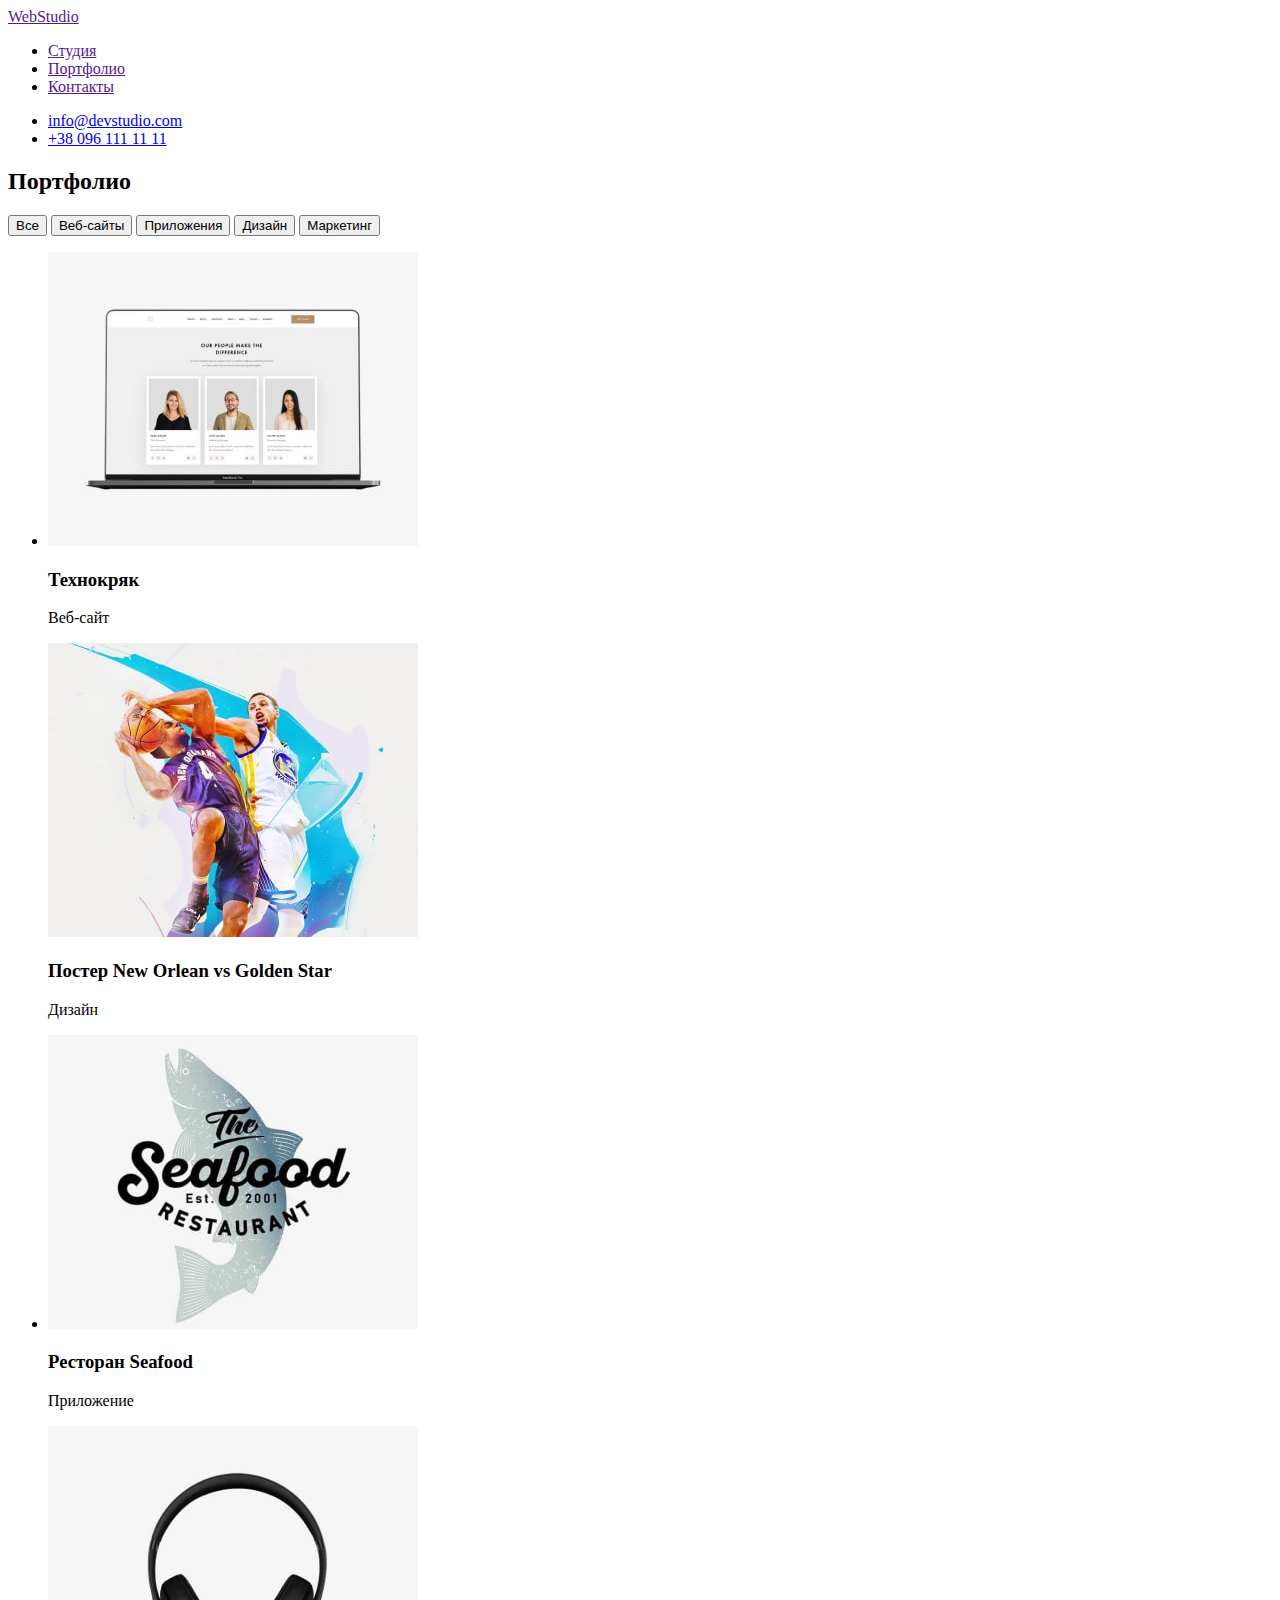
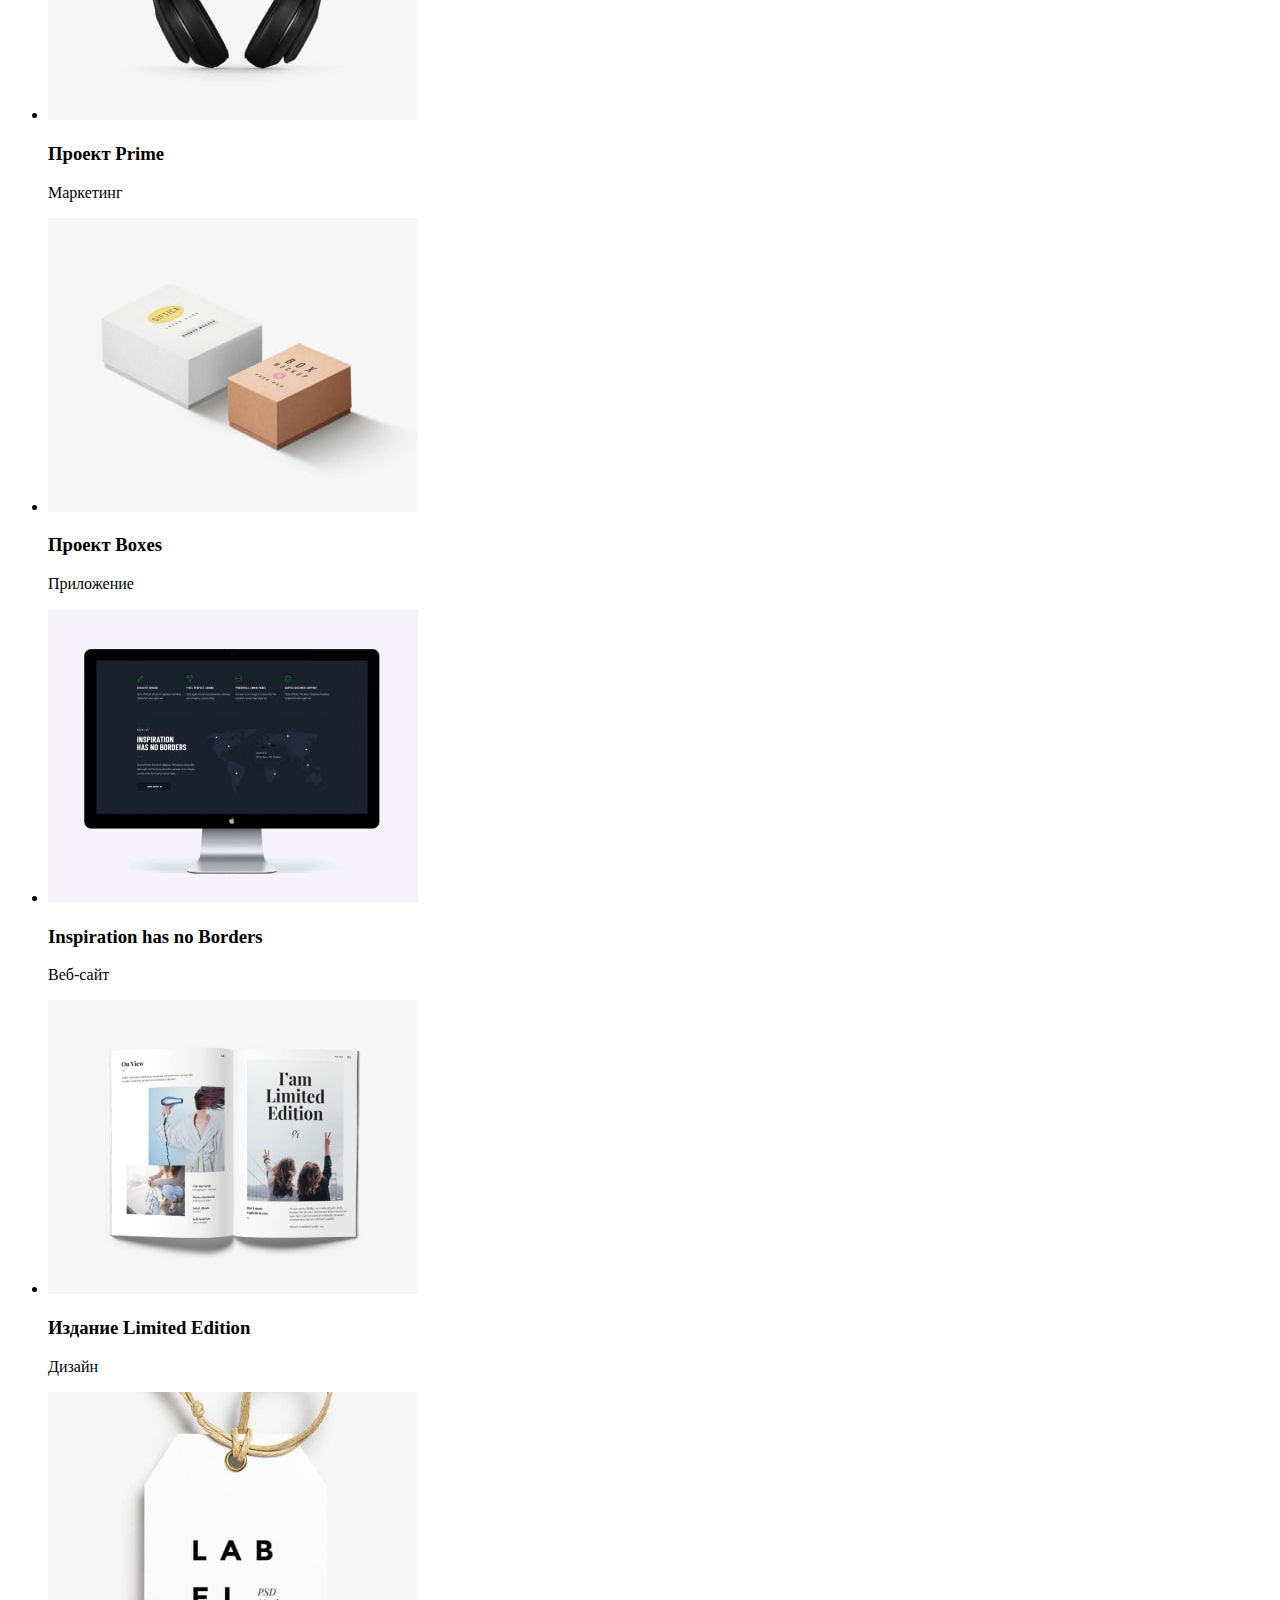
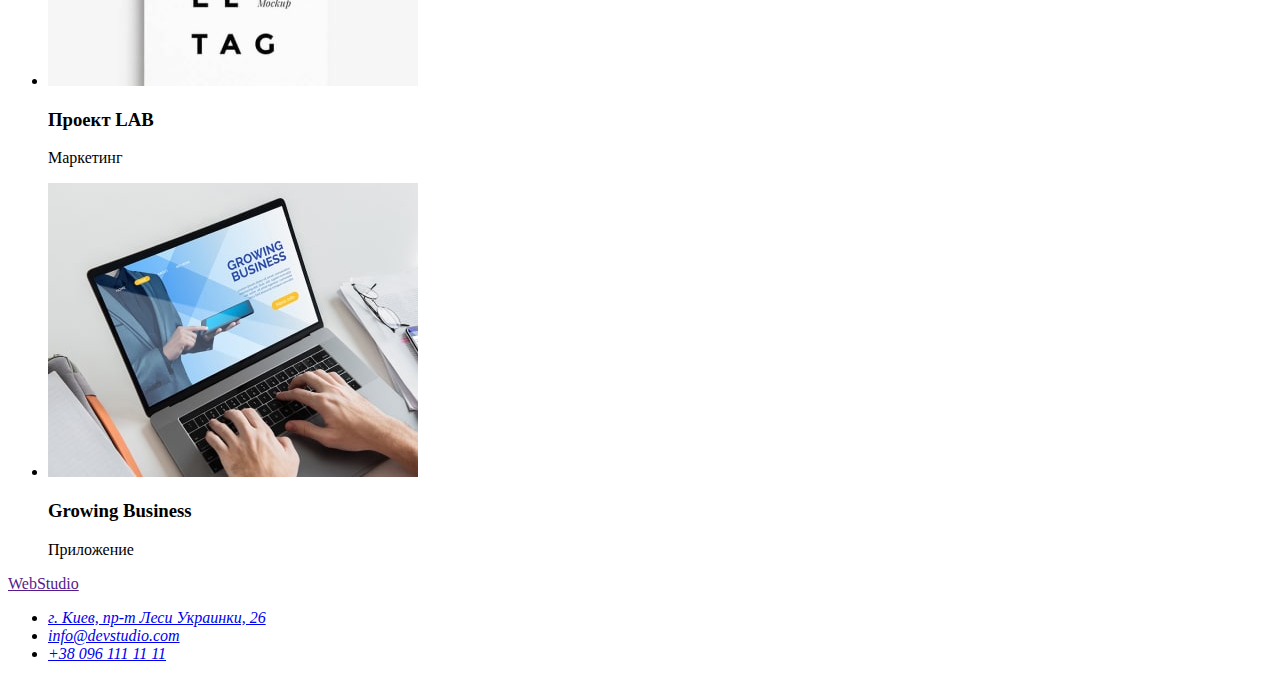
==== portfolio.html @ 78f51cf3 "portfolio-html" ====
<!DOCTYPE html>
<html lang="ru">
    <head>
        <meta charset="UTF-8">
        <meta http-equiv="X-UA-Compatible" content="IE=edge">
        <meta name="viewport" content="width=device-width, initial-scale=1.0">
        <title>Document</title>
    </head>
        <body>
            <header>
                <nav>
                    <a href="">WebStudio</a>
                    <ul>
                        <li><a href="">Студия</a></li>
                        <li><a href="">Портфолио</a></li>
                        <li><a href="">Контакты</a></li>
                    </ul>
                </nav>
                <ul>
                    <li><a href="mailto:info@devstudio.com">info@devstudio.com</a></li>
                    <li><a href="tel:+380961111111">+38 096 111 11 11</a></li>
                </ul>
            </header>
            <main>
                <section>
                    <h2>Портфолио</h2>
                    <button type="button">Все</button>
                    <button type="button">Веб-сайты</button>
                    <button type="button">Приложения</button>
                    <button type="button">Дизайн</button>
                    <button type="button">Маркетинг</button>
                    <ul>
                        <li>
                            <img src="./images/project1.jpg" alt="фотография ноутбука" width="370" height="294">
                            <h3>Технокряк</h3>
                            <p>Веб-сайт</p>
                        </li>
                            <img src="./images/project2.jpg" alt="постер с двумя баскетбалистами" width="370" height="294"> 
                            <h3>Постер New Orlean vs Golden Star</h3>
                            <p>Дизайн</p>
                        <li>
                            <img src="./images/project3.jpg" alt="логотип ресторана">
                            <h3>Ресторан Seafood</h3>
                            <p>Приложение</p>
                        </li>
                        <li>
                            <img src="./images/project4.jpg" alt="фотография наушников" width="370" height="294">
                            <h3>Проект Prime</h3>
                            <p>Маркетинг</p>
                        </li>
                        <li>
                            <img src="./images/project5.jpg" alt="фотография двух коробок" width="370" height="294">
                            <h3>Проект Boxes</h3>
                            <p>Приложение</p>
                        </li>
                        <li>
                            <img src="./images/project6.jpg" alt="фотография монитора" width="370" height="294">
                            <h3 lang="en">Inspiration has no Borders</h3>
                            <p>Веб-сайт</p>
                        </li>
                        <li>
                            <img src="./images/project7.jpg" alt="фотография книги" width="370" height="294">
                            <h3>Издание Limited Edition</h3>
                            <p>Дизайн</p>
                        </li>
                        <li>
                            <img src="./images/project8.jpg" alt="фотография этикетки" width="370" height="294">
                            <h3>Проект LAB</h3>
                            <p>Маркетинг</p>
                        </li>
                        <li>
                            <img src="./images/project9.jpg" alt="ноутбук стоит на столе"width="370" height="294">
                            <h3 lang="en">Growing Business</h3>
                            <p>Приложение</p>
                        </li>
                    </ul>
                </section>
            </main>
            <footer>
                <a href="">WebStudio</a>
                <address>
                        <ul>
                            <li><a href="https://goo.gl/maps/XqXymraPGeY7W97GA">г. Киев, пр-т Леси Украинки, 26</a></li>
                            <li><a href="mailto:info@devstudio.com">info@devstudio.com</a></li>
                            <li><a href="tel:+380961111111">+38 096 111 11 11</a></li>
                        </ul>
                </address>
            </footer>
        </body>
</html>
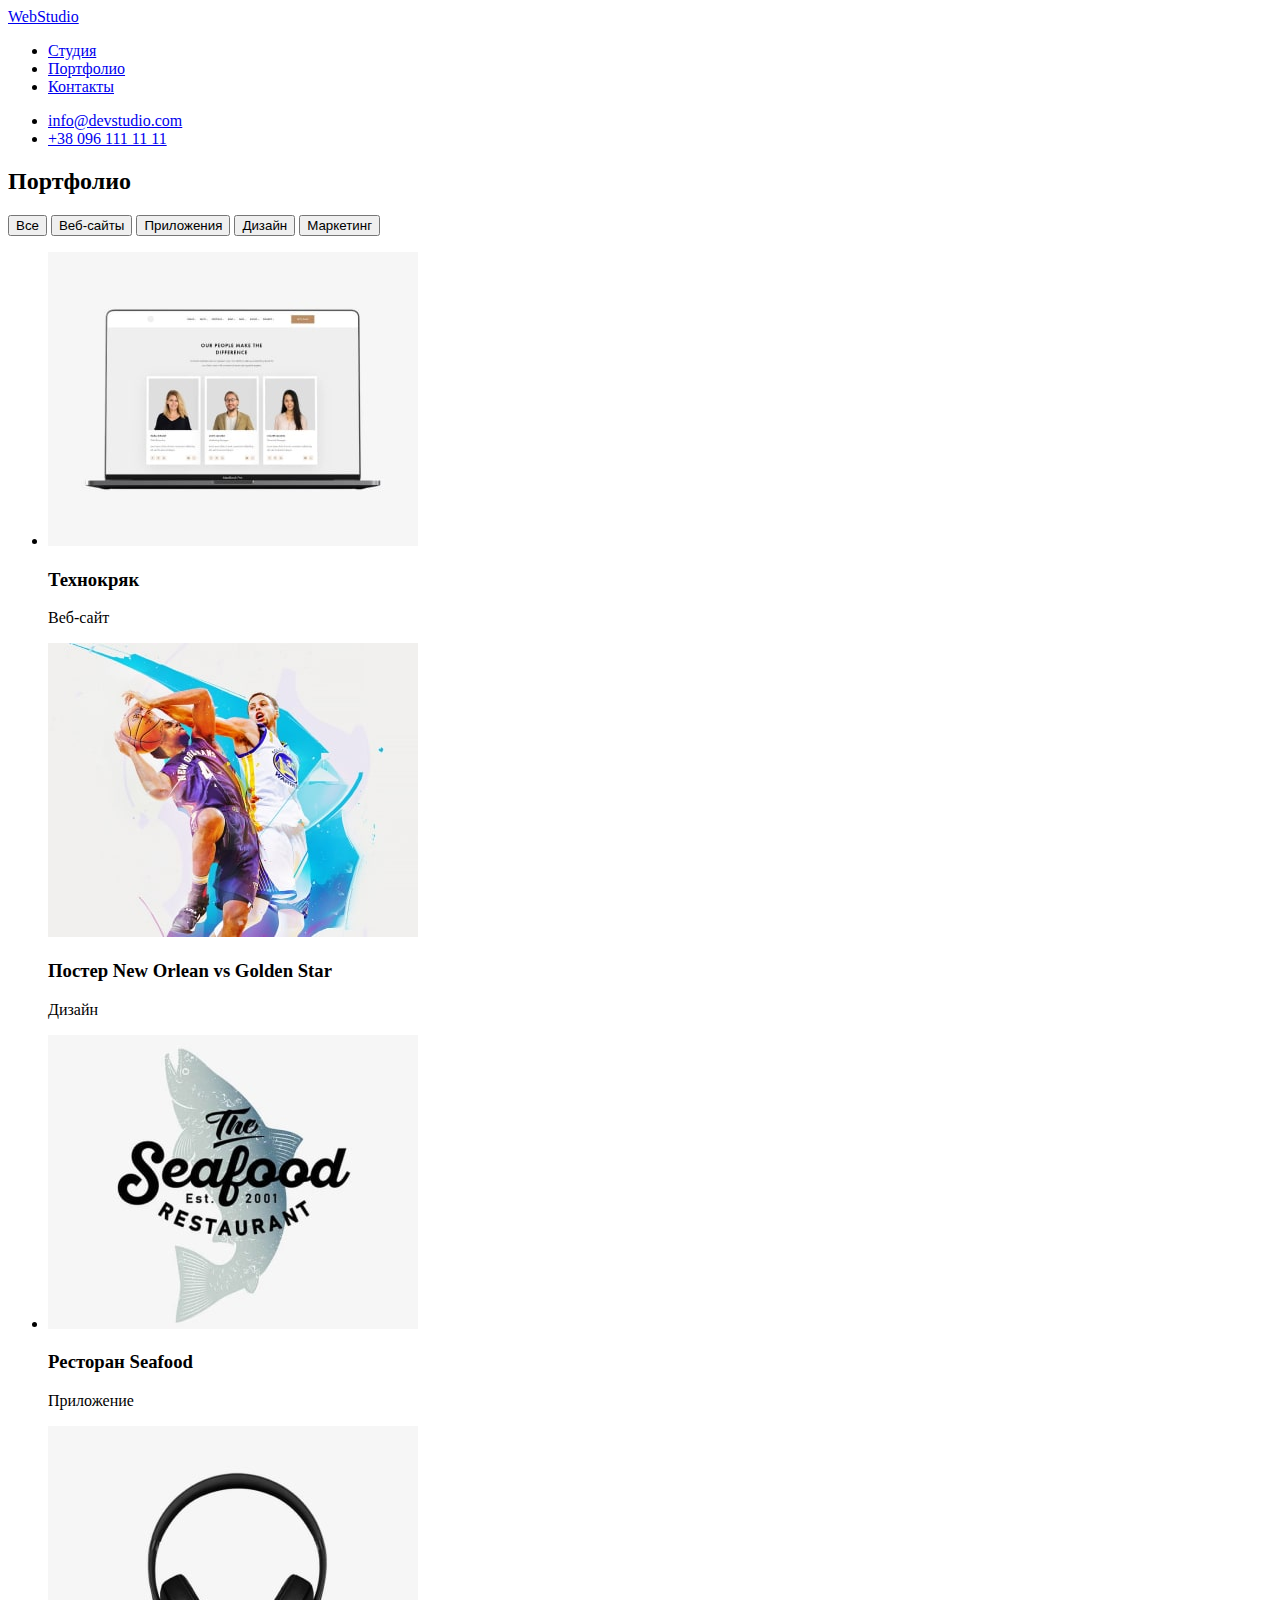
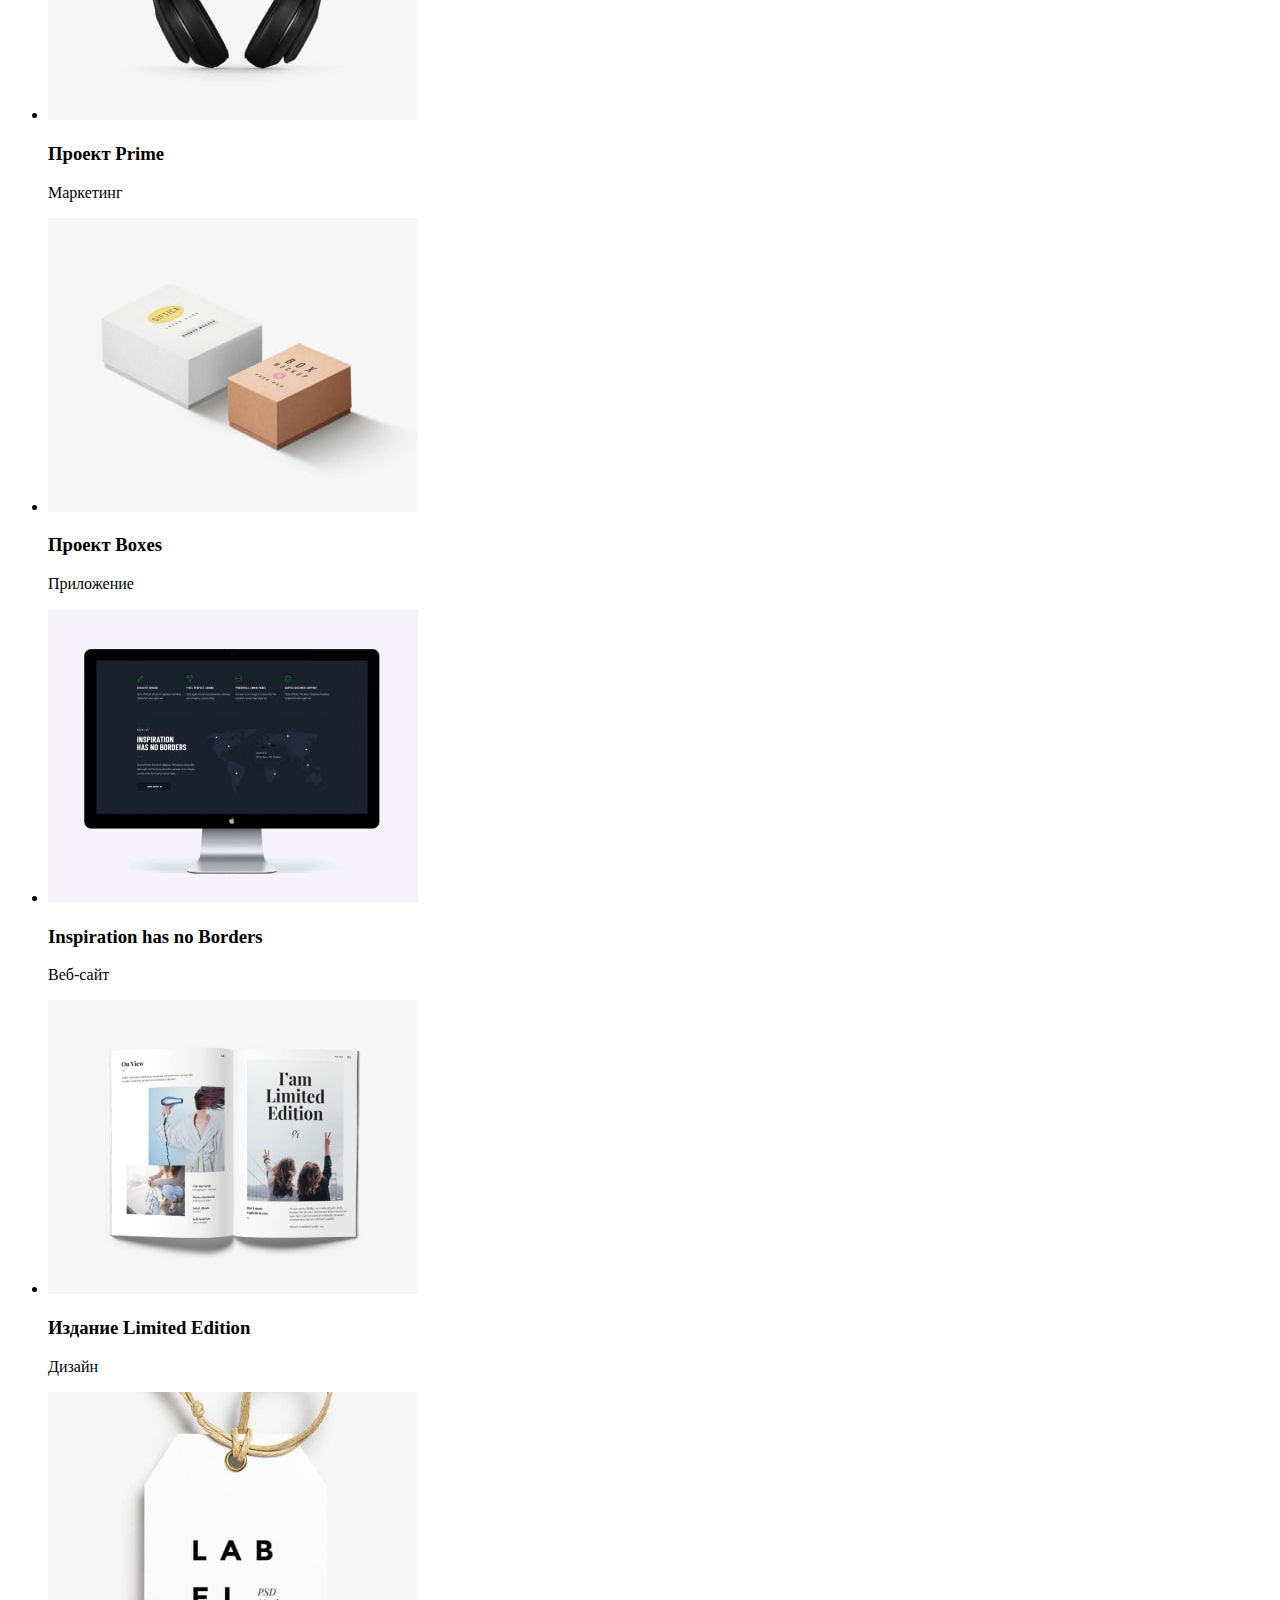
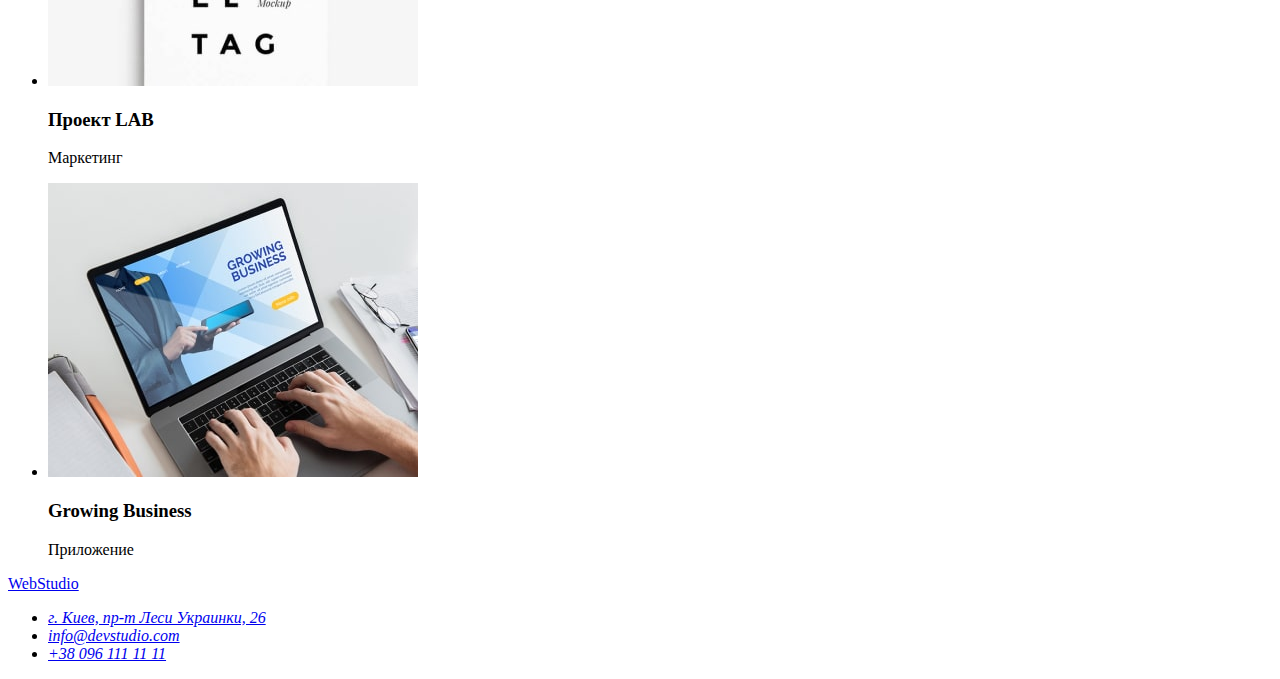
==== commit 916eee77: "css" ====
--- a/portfolio.html
+++ b/portfolio.html
@@ -7,13 +7,15 @@
         <title>Document</title>
     </head>
         <body>
+
+            <!-- Section Heading -->
             <header>
                 <nav>
-                    <a href="">WebStudio</a>
+                    <a href="./index.html">WebStudio</a>
                     <ul>
-                        <li><a href="">Студия</a></li>
-                        <li><a href="">Портфолио</a></li>
-                        <li><a href="">Контакты</a></li>
+                        <li><a href="./index.html">Студия</a></li>
+                        <li><a href="./portfolio.html">Портфолио</a></li>
+                        <li><a href="#Контакты">Контакты</a></li>
                     </ul>
                 </nav>
                 <ul>
@@ -21,7 +23,10 @@
                     <li><a href="tel:+380961111111">+38 096 111 11 11</a></li>
                 </ul>
             </header>
+
+            <!-- Main -->
             <main>
+                <!-- Section Portfolio -->
                 <section>
                     <h2>Портфолио</h2>
                     <button type="button">Все</button>
@@ -76,9 +81,11 @@
                     </ul>
                 </section>
             </main>
+
+            <!-- Section Footer -->
             <footer>
-                <a href="">WebStudio</a>
-                <address>
+                <a href="./index.html">WebStudio</a>
+                <address id="Контакты">
                         <ul>
                             <li><a href="https://goo.gl/maps/XqXymraPGeY7W97GA">г. Киев, пр-т Леси Украинки, 26</a></li>
                             <li><a href="mailto:info@devstudio.com">info@devstudio.com</a></li>
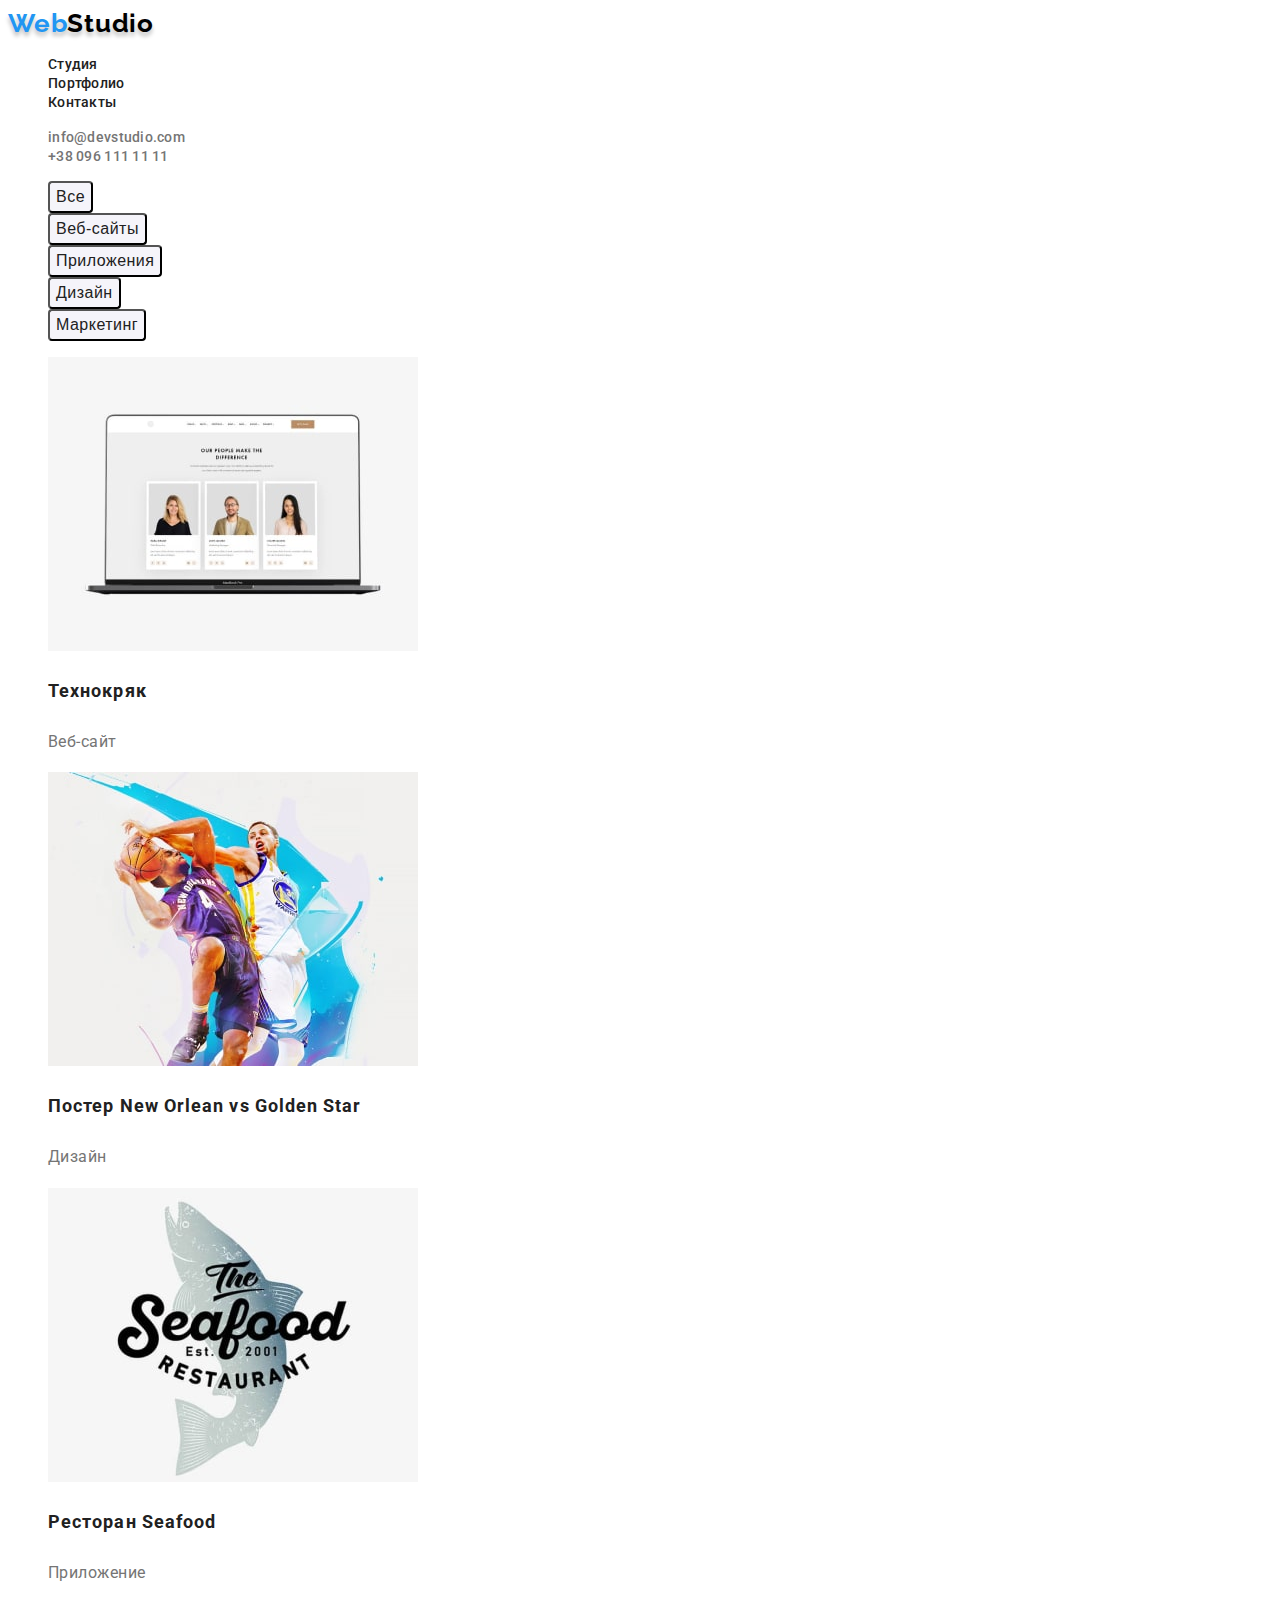
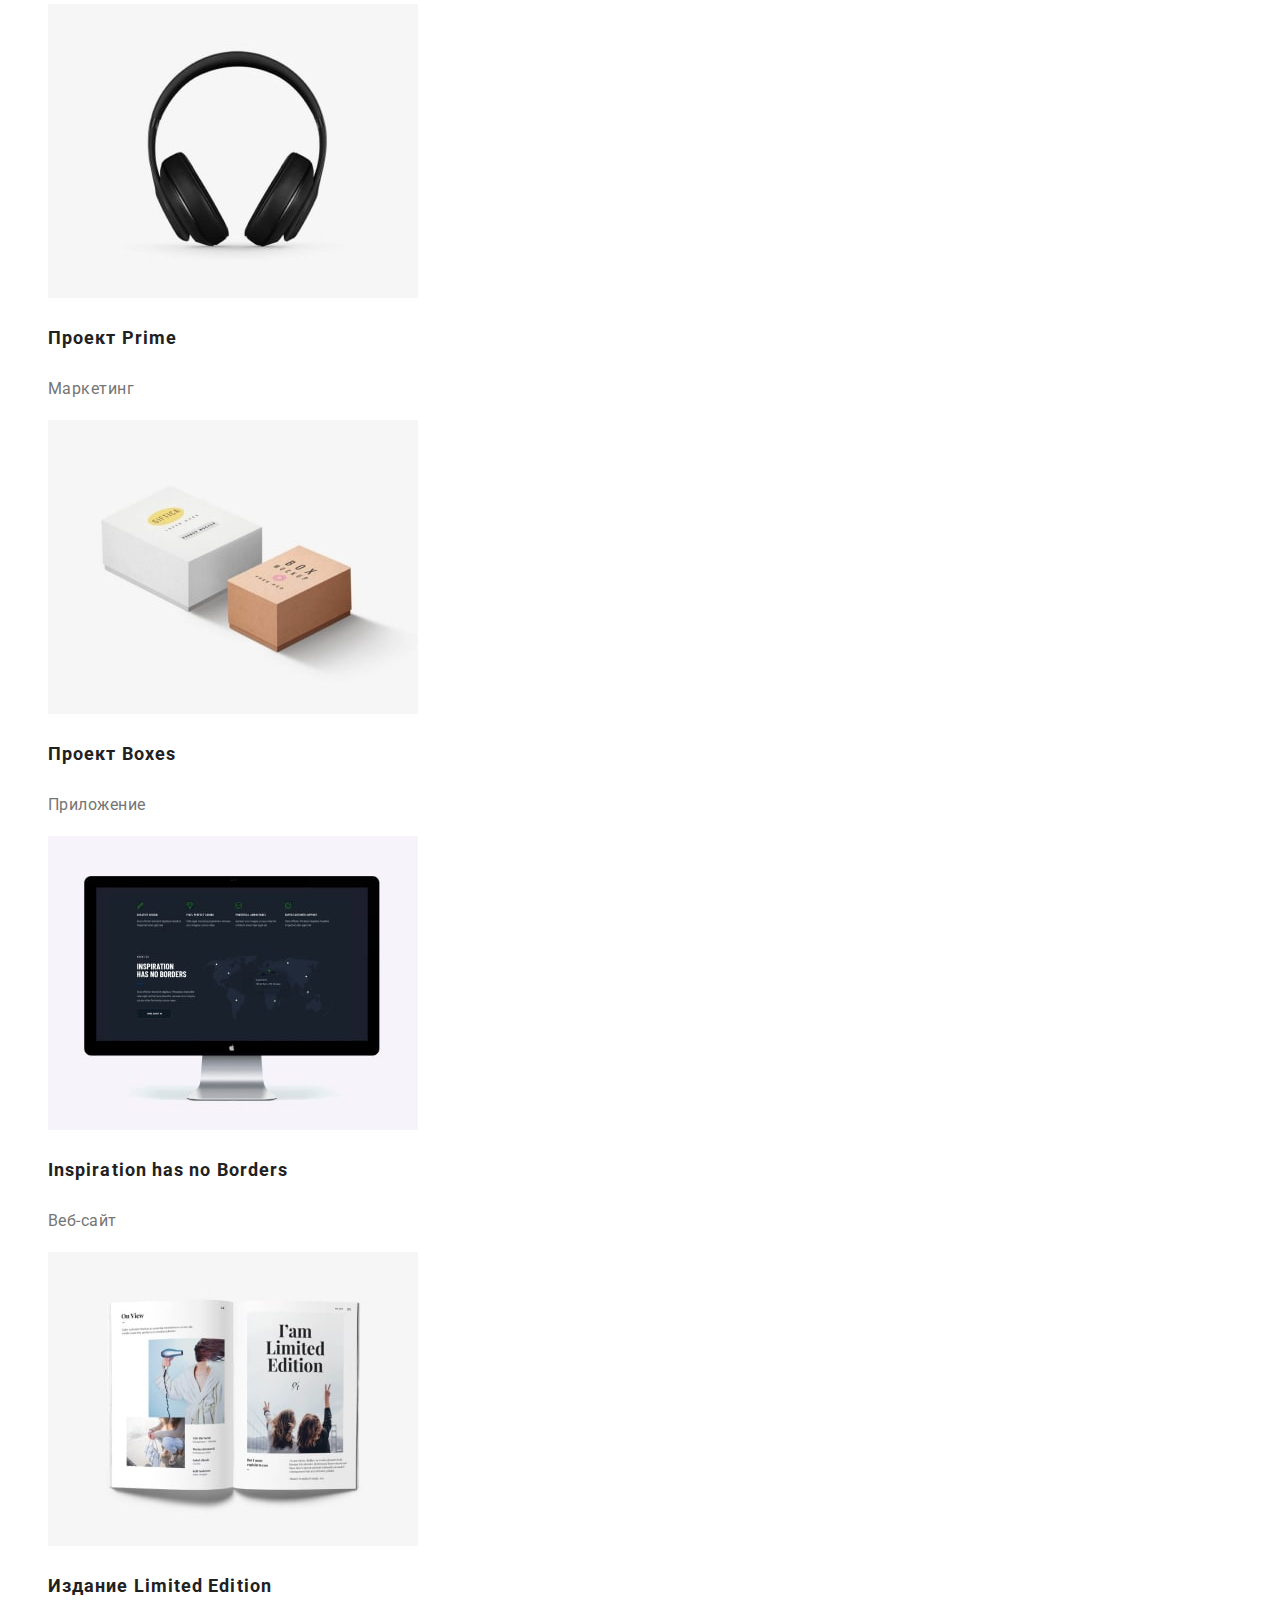
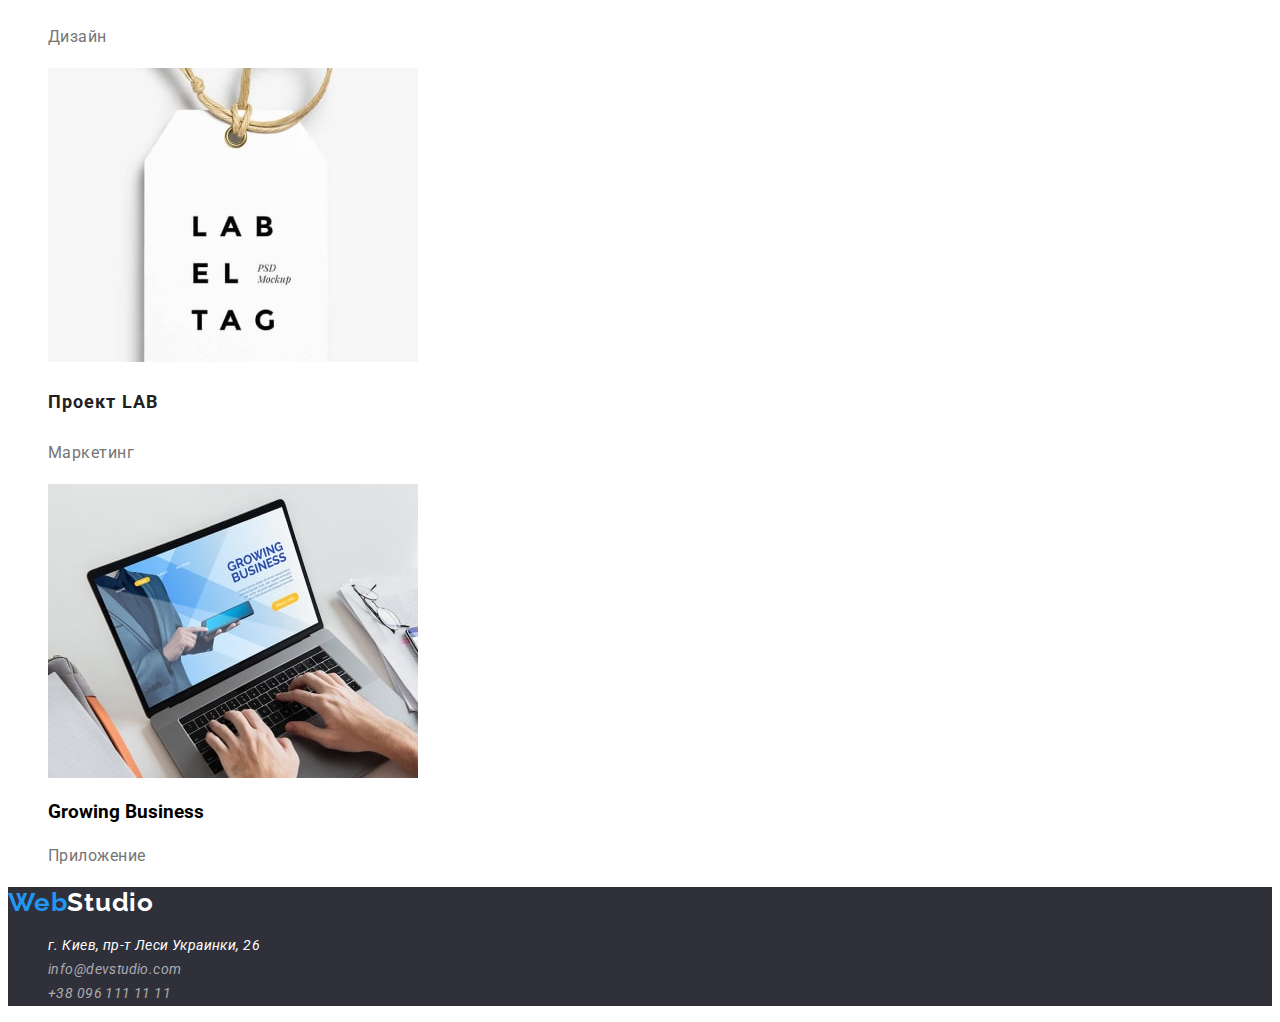
==== commit 97cce66a: "hw-v1.1" ====
--- a/portfolio.html
+++ b/portfolio.html
@@ -5,93 +5,133 @@
         <meta http-equiv="X-UA-Compatible" content="IE=edge">
         <meta name="viewport" content="width=device-width, initial-scale=1.0">
         <title>Document</title>
+        <link rel="preconnect" href="https://fonts.googleapis.com">
+        <link rel="preconnect" href="https://fonts.gstatic.com" crossorigin>
+        <link href="https://fonts.googleapis.com/css2?family=Raleway:wght@700&family=Roboto:wght@400;500;700;900&display=swap" rel="stylesheet">
+        <link rel="stylesheet" href="./css/styles.css" />
     </head>
         <body>
 
-            <!-- Section Heading -->
-            <header>
-                <nav>
-                    <a href="./index.html">WebStudio</a>
-                    <ul>
-                        <li><a href="./index.html">Студия</a></li>
-                        <li><a href="./portfolio.html">Портфолио</a></li>
-                        <li><a href="#Контакты">Контакты</a></li>
+            <!-- Sectiov Header -->
+            <header class="header">
+                <nav class="header-navigation">
+                    <a class="link" href="./index.html">
+                        <span class="header-logo-web">Web</span><span class="header-logo-studio">Studio</span>
+                    </a>
+                    <ul class="list header-list">
+                        <li class="header-item">
+                            <a class="link header-link" href="./index.html">Студия</a>
+                        </li>
+                        <li class="header-item">
+                            <a class="link header-link" href="./portfolio.html">Портфолио</a>
+                        </li>
+                        <li class="header-item">
+                            <a class="link header-link" href="#Контакты">Контакты</a>
+                        </li>
                     </ul>
                 </nav>
-                <ul>
-                    <li><a href="mailto:info@devstudio.com">info@devstudio.com</a></li>
-                    <li><a href="tel:+380961111111">+38 096 111 11 11</a></li>
+                <ul class="list heder-contacts-list">
+                    <li class="header-item"><a class="link header-contacts-link"
+                            href="mailto:info@devstudio.com">info@devstudio.com</a></li>
+                    <li class="header-item"><a class="link header-contacts-link" href="tel:+380961111111">+38 096 111 11 11</a></li>
                 </ul>
             </header>
 
-            <!-- Main -->
             <main>
+                <!-- Section Filters -->
+                <section class="sektion-filters">
+                    <h2 class="visually-hidden">Фильтры</h2>
+                    <ul class="list filters-list">
+                        <li class="filters-item">
+                            <button class="filters-btn" type="button">Все</button>
+                        </li>
+                        <li class="filters-item">
+                            <button class="filters-btn" type="button">Веб-сайты</button>
+                        </li>
+                        <li class="filters-item">
+                            <button class="filters-btn" type="button">Приложения</button>
+                        </li>
+                        <li class="filters-item">
+                            <button class="filters-btn" type="button">Дизайн</button>
+                        </li>
+                        <li class="filters-item">
+                            <button class="filters-btn" type="button">Маркетинг</button>
+                        </li>
+                    </ul>
+                </section>
+
                 <!-- Section Portfolio -->
-                <section>
-                    <h2>Портфолио</h2>
-                    <button type="button">Все</button>
-                    <button type="button">Веб-сайты</button>
-                    <button type="button">Приложения</button>
-                    <button type="button">Дизайн</button>
-                    <button type="button">Маркетинг</button>
-                    <ul>
-                        <li>
+                <section class="section-portfolio">
+                    <h2 class="visually-hidden">Портфолио</h2>
+                    <ul class="list portfolio-list">
+                        <li class="portfolio-item">
                             <img src="./images/project1.jpg" alt="фотография ноутбука" width="370" height="294">
-                            <h3>Технокряк</h3>
-                            <p>Веб-сайт</p>
+                            <h3 class="portfolio-title">Технокряк</h3>
+                            <p class="portfolio-desc">Веб-сайт</p>
                         </li>
+                        <li class="portfolio-item">
                             <img src="./images/project2.jpg" alt="постер с двумя баскетбалистами" width="370" height="294"> 
-                            <h3>Постер New Orlean vs Golden Star</h3>
-                            <p>Дизайн</p>
-                        <li>
+                            <h3 class="portfolio-title">Постер New Orlean vs Golden Star</h3>
+                            <p class="portfolio-desc">Дизайн</p>
+                        </li>
+                        <li class="portfolio-item">
                             <img src="./images/project3.jpg" alt="логотип ресторана">
-                            <h3>Ресторан Seafood</h3>
-                            <p>Приложение</p>
+                            <h3 class="portfolio-title">Ресторан Seafood</h3>
+                            <p class="portfolio-desc">Приложение</p>
                         </li>
-                        <li>
+                        <li class="portfolio-item">
                             <img src="./images/project4.jpg" alt="фотография наушников" width="370" height="294">
-                            <h3>Проект Prime</h3>
-                            <p>Маркетинг</p>
+                            <h3 class="portfolio-title">Проект Prime</h3>
+                            <p class="portfolio-desc">Маркетинг</p>
                         </li>
-                        <li>
+                        <li class="portfolio-item">
                             <img src="./images/project5.jpg" alt="фотография двух коробок" width="370" height="294">
-                            <h3>Проект Boxes</h3>
-                            <p>Приложение</p>
+                            <h3 class="portfolio-title">Проект Boxes</h3>
+                            <p class="portfolio-desc">Приложение</p>
                         </li>
-                        <li>
+                        <li class="portfolio-item">
                             <img src="./images/project6.jpg" alt="фотография монитора" width="370" height="294">
-                            <h3 lang="en">Inspiration has no Borders</h3>
-                            <p>Веб-сайт</p>
+                            <h3 class="portfolio-title" lang="en">Inspiration has no Borders</h3>
+                            <p class="portfolio-desc">Веб-сайт</p>
                         </li>
-                        <li>
+                        <li class="portfolio-item">
                             <img src="./images/project7.jpg" alt="фотография книги" width="370" height="294">
-                            <h3>Издание Limited Edition</h3>
-                            <p>Дизайн</p>
+                            <h3 class="portfolio-title">Издание Limited Edition</h3>
+                            <p class="portfolio-desc">Дизайн</p>
                         </li>
-                        <li>
+                        <li class="portfolio-item">
                             <img src="./images/project8.jpg" alt="фотография этикетки" width="370" height="294">
-                            <h3>Проект LAB</h3>
-                            <p>Маркетинг</p>
+                            <h3 class="portfolio-title">Проект LAB</h3>
+                            <p class="portfolio-desc">Маркетинг</p>
                         </li>
-                        <li>
-                            <img src="./images/project9.jpg" alt="ноутбук стоит на столе"width="370" height="294">
-                            <h3 lang="en">Growing Business</h3>
-                            <p>Приложение</p>
+                        <li class="portfolio-item">
+                            <img src="./images/project9.jpg" alt="ноутбук стоит на столе" width="370" height="294">
+                            <h3  lang="en">Growing Business</h3>
+                            <p class="portfolio-desc">Приложение</p>
                         </li>
                     </ul>
                 </section>
             </main>
 
-            <!-- Section Footer -->
-            <footer>
-                <a href="./index.html">WebStudio</a>
-                <address id="Контакты">
-                        <ul>
-                            <li><a href="https://goo.gl/maps/XqXymraPGeY7W97GA">г. Киев, пр-т Леси Украинки, 26</a></li>
-                            <li><a href="mailto:info@devstudio.com">info@devstudio.com</a></li>
-                            <li><a href="tel:+380961111111">+38 096 111 11 11</a></li>
+                <!-- Section Footer -->
+                <footer class="section-footer">
+                    <a class="link" href="./index.html">
+                        <span class="footer-logo-web">Web</span><span class="footer-logo-studio">Studio</span>
+                    </a>
+                    <address id="Контакты">
+                        <ul class="list footer-list">
+                            <li class="footer-item">
+                                <a class="link footer-addres" href="https://goo.gl/maps/XqXymraPGeY7W97GA">г. Киев, пр-т Леси Украинки,
+                                    26</a>
+                            </li>
+                            <li class="footer-item">
+                                <a class="link footer-link" href="mailto:info@devstudio.com">info@devstudio.com</a>
+                            </li>
+                            <li class="footer-item">
+                                <a class="link footer-link" href="tel:+380961111111">+38 096 111 11 11</a>
+                            </li>
                         </ul>
-                </address>
-            </footer>
+                    </address>
+                </footer>
         </body>
 </html>--- a/css/styles.css
+++ b/css/styles.css
@@ -0,0 +1,236 @@
+body {
+    font-family: "Roboto", sans-serif;
+}
+
+:root {
+    --header-text-color: #212121;
+    --header-second-text-color: #757575;
+    --footer-address-color:  #FFFFFF;
+    --footer-contacts-color: rgba(255, 255, 255, 0.6);
+    --title-color: #212121;
+    --text-color: #757575;
+    --accent-color: #2196F3;
+}
+
+.list {
+    list-style: none;
+}
+.link {
+    text-decoration: none;
+}
+.visually-hidden {
+    position: absolute;
+    white-space: nowrap;
+    width: 1px;
+    height: 1px;
+    overflow: hidden;
+    border: 0;
+    padding: 0;
+    clip: rect(0 0 0 0);
+    clip-path: inset(50%);
+    margin: -1px;
+}
+
+/* Section Heading */
+.heder {
+    background-color: white;
+}
+.header-logo-web {
+    font-family: Raleway;
+    font-weight: bold;
+    font-size: 26px;
+    line-height: 1,19;
+    letter-spacing: 0.03em;
+    color: #2196F3;
+    text-shadow: 0px 4px 4px rgba(0, 0, 0, 0.25);
+}
+.header-logo-studio {
+    font-family: Raleway;
+    font-weight: bold;
+    font-size: 26px;
+    line-height: 1,19;
+    letter-spacing: 0.03em;
+    color: #000000;
+    text-shadow: 0px 4px 4px rgba(0, 0, 0, 0.25)
+}
+{, }
+.header-link {
+    font-weight: 500;
+    font-size: 14px;
+    line-height: 1.14;
+    letter-spacing: 0.02em;
+    color: var(--header-text-color);
+}
+.header-link:hover,
+.header-link:focus {
+    color: var(--accent-color);
+}
+.header-contacts-link {
+    font-weight: 500;
+    font-size: 14px;
+    line-height: 1.14;
+    letter-spacing: 0.02em;
+    color: var(--header-second-text-color);
+    }
+.header-contacts-link:hover,
+.header-contacts-link:focus {
+    color: var(--accent-color);
+}
+
+/* Section Hero */
+.hero {;
+    background-color: #2F303A;
+}
+.hero-title {
+    font-weight: 900;
+    font-size: 44px;
+    line-height: 1.36;
+    text-align: center;
+    letter-spacing: 0.06em;
+    text-transform: uppercase;
+    color: #FFFFFF;
+}
+.hero-btn {
+    font-weight: 700;
+    font-size: 16px;
+    line-height: 1.87;
+    display: flex;
+    align-items: center;
+    text-align: center;
+    letter-spacing: 0.06em;
+    color: #FFFFFF;
+    background-color: #2196F3;
+    box-shadow: 0px 4px 4px rgba(0, 0, 0, 0.15);
+    border-radius: 4px;
+}
+
+/* Section Advantage */
+.advantage-title {
+    font-weight: 700;
+    font-size: 14px;
+    line-height: 1.14;
+    letter-spacing: 0.03em;
+    text-transform: uppercase;
+    color: var(--title-color);
+}
+.advantage-desc {
+    font-size: 14px;
+    line-height: 1.71;
+    letter-spacing: 0.03em;
+    color: var(--text-color);
+}
+
+/* Sektion Work */
+.working-title {
+    font-weight: 700;
+    font-size: 36px;
+    line-height: 1.17;
+    text-align: center;
+    letter-spacing: 0.03em;
+    color: var(--title-color);
+}
+
+/* Section Our Team */
+.section-team{
+    background-color: #F5F4FA;
+}
+.team-title {
+    font-weight: 700;
+    font-size: 36px;
+    line-height: 1.17;
+    text-align: center;
+    letter-spacing: 0.03em;
+    color: var(--title-color);
+}
+.team-title-name {
+    font-weight: 500;
+    font-size: 16px;
+    line-height: 1.19;
+    text-align: center;
+    letter-spacing: 0.03em;
+    color: var(--title-color);
+}
+.team-desc {
+    font-size: 16px;
+    line-height: 1.19;
+    text-align: center;
+    letter-spacing: 0.03em;
+    color: var(--text-color);
+}
+
+/*  Section Footer */
+.section-footer {
+    background-color: #2F303A;
+}
+.footer-logo-web {
+    font-family: Raleway;
+    font-weight: 700;
+    font-size: 26px;
+    line-height: 1.19;
+    letter-spacing: 0.03em;
+    color: #2196F3;
+}
+.footer-logo-studio {
+    font-family: Raleway;
+    font-weight: 700;
+    font-size: 26px;
+    line-height: 1.19;
+    letter-spacing: 0.03em;
+    color: #FFFFFF;
+}
+.footer-addres {
+    font-size: 14px;
+    line-height: 1.71;
+    letter-spacing: 0.03em;
+    color: var(--footer-address-color);
+}
+.footer-addres:hover,
+.footer-addres:focus {
+    color: var(--accent-color);
+}  
+.footer-link {
+font-size: 14px;
+line-height: 1.71;
+letter-spacing: 0.03em;
+color: var(--footer-contacts-color);
+}
+.footer-link:hover,
+.footer-link:focus {
+    color: var(--accent-color);
+}
+
+/* Section Filters */
+.filters-btn {
+    font-weight: 500;
+font-size: 16px;
+line-height: 1.62;
+text-align: center;
+letter-spacing: 0.03em;
+color: #212121;
+background-color: #F5F4FA;
+border-radius: 4px;
+}
+.filters-btn:hover,
+.filters-btn:focus {
+    color: #FFFFFF;
+    background-color: var(--accent-color);
+    box-shadow: 0px 3px 1px rgba(0, 0, 0, 0.1), 
+                0px 1px 2px rgba(0, 0, 0, 0.08), 
+                0px 2px 2px rgba(0, 0, 0, 0.12);
+    border-radius: 4px;
+}
+
+/* Section Portfolio */
+.portfolio-title {
+font-weight: bold;
+font-size: 18px;
+line-height: 2;
+letter-spacing: 0.06em;
+color: var(--title-color)
+}
+.portfolio-desc {
+font-size: 16px;
+line-height: 1.87;
+letter-spacing: 0.03em;
+color: var(--text-color);
+}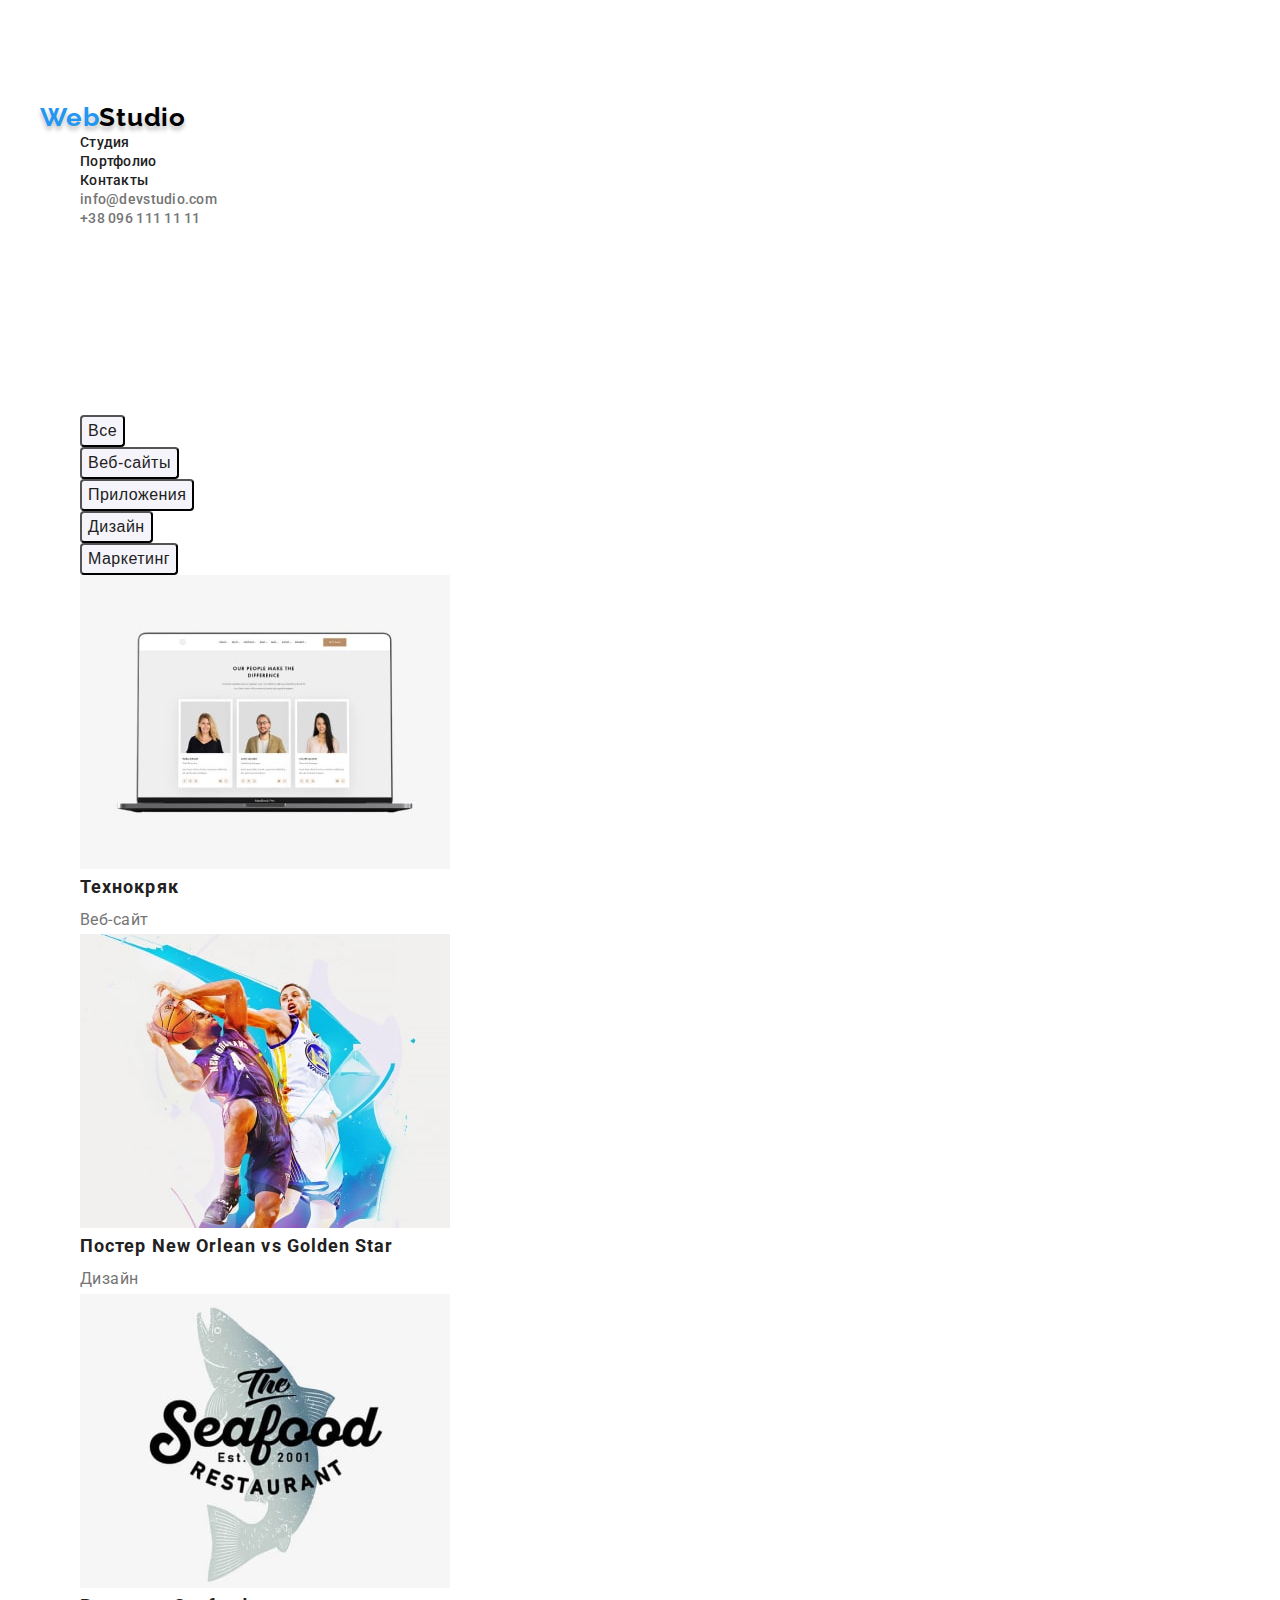
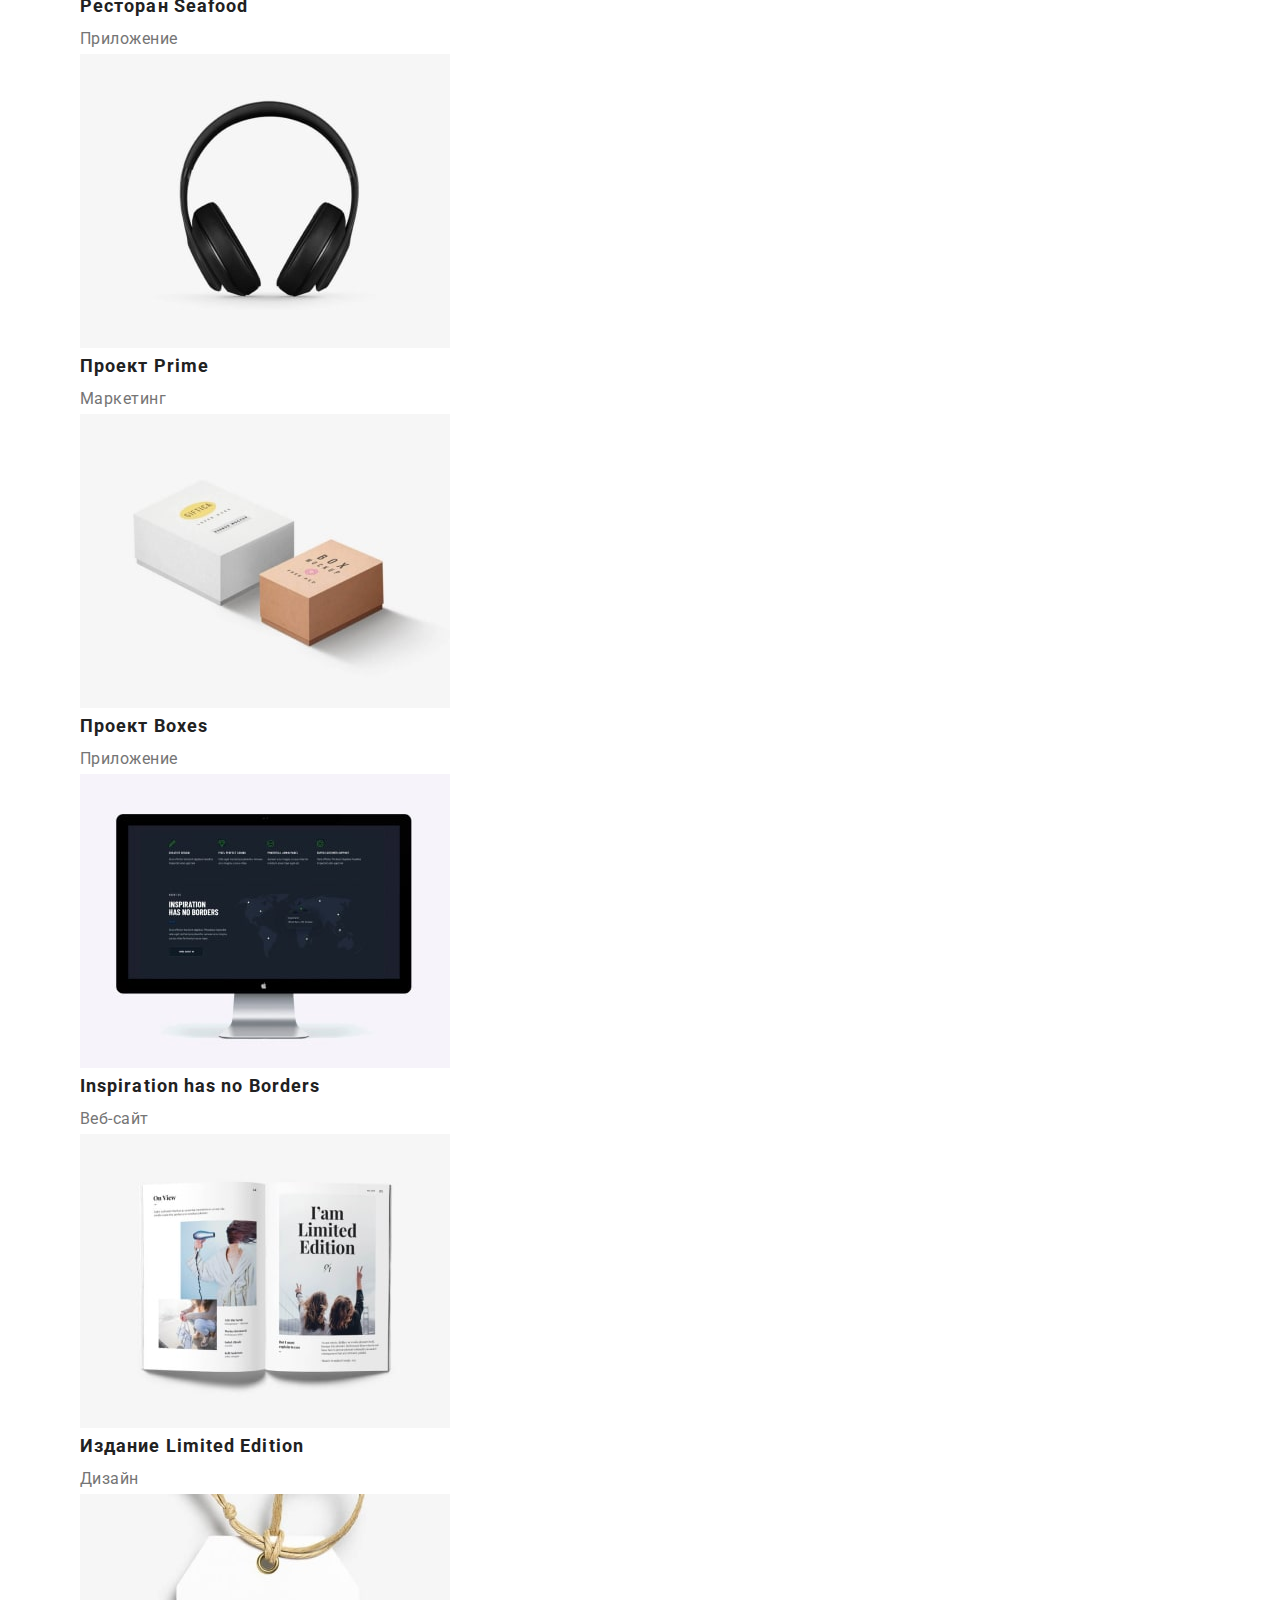
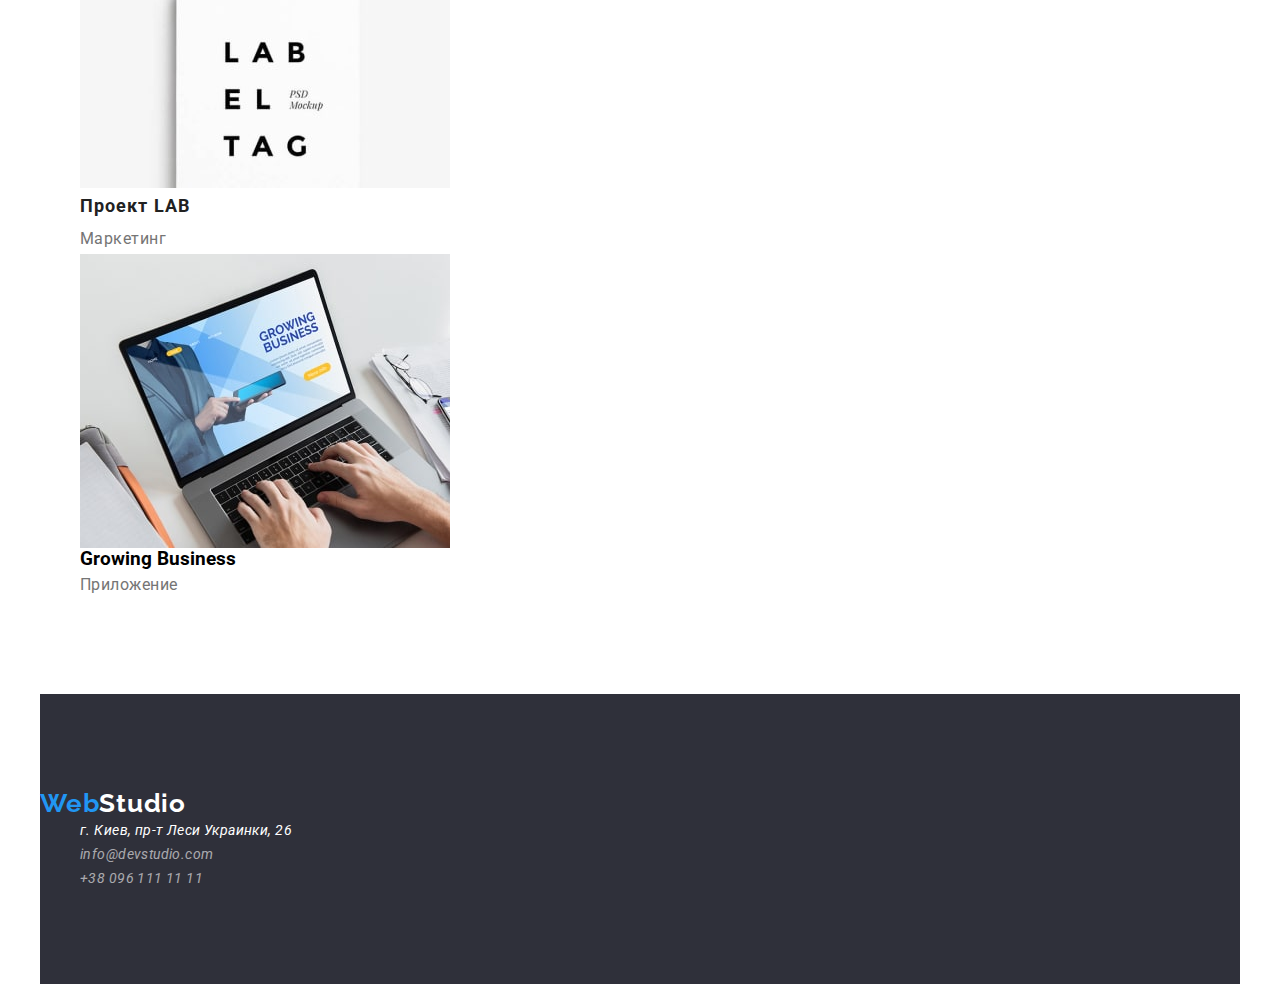
==== commit 08b60f4a: "hw-2-v1.2" ====
--- a/portfolio.html
+++ b/portfolio.html
@@ -11,127 +11,126 @@
         <link rel="stylesheet" href="./css/styles.css" />
     </head>
         <body>
-
-            <!-- Sectiov Header -->
-            <header class="header">
-                <nav class="header-navigation">
-                    <a class="link" href="./index.html">
-                        <span class="header-logo-web">Web</span><span class="header-logo-studio">Studio</span>
-                    </a>
-                    <ul class="list header-list">
-                        <li class="header-item">
-                            <a class="link header-link" href="./index.html">Студия</a>
-                        </li>
-                        <li class="header-item">
-                            <a class="link header-link" href="./portfolio.html">Портфолио</a>
-                        </li>
-                        <li class="header-item">
-                            <a class="link header-link" href="#Контакты">Контакты</a>
-                        </li>
-                    </ul>
-                </nav>
-                <ul class="list heder-contacts-list">
-                    <li class="header-item"><a class="link header-contacts-link"
-                            href="mailto:info@devstudio.com">info@devstudio.com</a></li>
-                    <li class="header-item"><a class="link header-contacts-link" href="tel:+380961111111">+38 096 111 11 11</a></li>
-                </ul>
-            </header>
-
-            <main>
-                <!-- Section Filters -->
-                <section class="sektion-filters">
-                    <h2 class="visually-hidden">Фильтры</h2>
-                    <ul class="list filters-list">
-                        <li class="filters-item">
-                            <button class="filters-btn" type="button">Все</button>
-                        </li>
-                        <li class="filters-item">
-                            <button class="filters-btn" type="button">Веб-сайты</button>
-                        </li>
-                        <li class="filters-item">
-                            <button class="filters-btn" type="button">Приложения</button>
-                        </li>
-                        <li class="filters-item">
-                            <button class="filters-btn" type="button">Дизайн</button>
-                        </li>
-                        <li class="filters-item">
-                            <button class="filters-btn" type="button">Маркетинг</button>
-                        </li>
-                    </ul>
-                </section>
-
-                <!-- Section Portfolio -->
-                <section class="section-portfolio">
-                    <h2 class="visually-hidden">Портфолио</h2>
-                    <ul class="list portfolio-list">
-                        <li class="portfolio-item">
-                            <img src="./images/project1.jpg" alt="фотография ноутбука" width="370" height="294">
-                            <h3 class="portfolio-title">Технокряк</h3>
-                            <p class="portfolio-desc">Веб-сайт</p>
-                        </li>
-                        <li class="portfolio-item">
-                            <img src="./images/project2.jpg" alt="постер с двумя баскетбалистами" width="370" height="294"> 
-                            <h3 class="portfolio-title">Постер New Orlean vs Golden Star</h3>
-                            <p class="portfolio-desc">Дизайн</p>
-                        </li>
-                        <li class="portfolio-item">
-                            <img src="./images/project3.jpg" alt="логотип ресторана">
-                            <h3 class="portfolio-title">Ресторан Seafood</h3>
-                            <p class="portfolio-desc">Приложение</p>
-                        </li>
-                        <li class="portfolio-item">
-                            <img src="./images/project4.jpg" alt="фотография наушников" width="370" height="294">
-                            <h3 class="portfolio-title">Проект Prime</h3>
-                            <p class="portfolio-desc">Маркетинг</p>
-                        </li>
-                        <li class="portfolio-item">
-                            <img src="./images/project5.jpg" alt="фотография двух коробок" width="370" height="294">
-                            <h3 class="portfolio-title">Проект Boxes</h3>
-                            <p class="portfolio-desc">Приложение</p>
-                        </li>
-                        <li class="portfolio-item">
-                            <img src="./images/project6.jpg" alt="фотография монитора" width="370" height="294">
-                            <h3 class="portfolio-title" lang="en">Inspiration has no Borders</h3>
-                            <p class="portfolio-desc">Веб-сайт</p>
-                        </li>
-                        <li class="portfolio-item">
-                            <img src="./images/project7.jpg" alt="фотография книги" width="370" height="294">
-                            <h3 class="portfolio-title">Издание Limited Edition</h3>
-                            <p class="portfolio-desc">Дизайн</p>
-                        </li>
-                        <li class="portfolio-item">
-                            <img src="./images/project8.jpg" alt="фотография этикетки" width="370" height="294">
-                            <h3 class="portfolio-title">Проект LAB</h3>
-                            <p class="portfolio-desc">Маркетинг</p>
-                        </li>
-                        <li class="portfolio-item">
-                            <img src="./images/project9.jpg" alt="ноутбук стоит на столе" width="370" height="294">
-                            <h3  lang="en">Growing Business</h3>
-                            <p class="portfolio-desc">Приложение</p>
-                        </li>
-                    </ul>
-                </section>
-            </main>
-
-                <!-- Section Footer -->
-                <footer class="section-footer">
-                    <a class="link" href="./index.html">
-                        <span class="footer-logo-web">Web</span><span class="footer-logo-studio">Studio</span>
-                    </a>
-                    <address id="Контакты">
-                        <ul class="list footer-list">
-                            <li class="footer-item">
-                                <a class="link footer-addres" href="https://goo.gl/maps/XqXymraPGeY7W97GA">г. Киев, пр-т Леси Украинки,
-                                    26</a>
+            <div  class="conteiner">
+                <!-- Sectiov Header -->
+                <header class="section">
+                    <nav class="header-navigation">
+                        <a class="link" href="./index.html">
+                            <span class="header-logo-web">Web</span><span class="header-logo-studio">Studio</span>
+                        </a>
+                        <ul class="list header-list">
+                            <li class="header-item">
+                                <a class="link header-link" href="./index.html">Студия</a>
                             </li>
-                            <li class="footer-item">
-                                <a class="link footer-link" href="mailto:info@devstudio.com">info@devstudio.com</a>
+                            <li class="header-item">
+                                <a class="link header-link" href="./portfolio.html">Портфолио</a>
                             </li>
-                            <li class="footer-item">
-                                <a class="link footer-link" href="tel:+380961111111">+38 096 111 11 11</a>
+                            <li class="header-item">
+                                <a class="link header-link" href="#Контакты">Контакты</a>
                             </li>
                         </ul>
-                    </address>
-                </footer>
+                    </nav>
+                    <ul class="list heder-contacts-list">
+                        <li class="header-item"><a class="link header-contacts-link"
+                                href="mailto:info@devstudio.com">info@devstudio.com</a></li>
+                        <li class="header-item"><a class="link header-contacts-link" href="tel:+380961111111">+38 096 111 11 11</a></li>
+                    </ul>
+                </header>
+
+                <main>
+                    <!-- Section Filters -->
+                    <section class="section">
+                        <h2 class="visually-hidden">Фильтры</h2>
+                        <ul class="list filters-list">
+                            <li class="filters-item">
+                                <button class="filters-btn" type="button">Все</button>
+                            </li>
+                            <li class="filters-item">
+                                <button class="filters-btn" type="button">Веб-сайты</button>
+                            </li>
+                            <li class="filters-item">
+                                <button class="filters-btn" type="button">Приложения</button>
+                            </li>
+                            <li class="filters-item">
+                                <button class="filters-btn" type="button">Дизайн</button>
+                            </li>
+                            <li class="filters-item">
+                                <button class="filters-btn" type="button">Маркетинг</button>
+                            </li>
+                        </ul>
+
+                    <!-- Section Portfolio -->
+                        <h2 class="visually-hidden">Портфолио</h2>
+                        <ul class="list portfolio-list">
+                            <li class="portfolio-item">
+                                <img src="./images/project1.jpg" alt="фотография ноутбука" width="370" height="294">
+                                <h3 class="portfolio-title">Технокряк</h3>
+                                <p class="portfolio-desc">Веб-сайт</p>
+                            </li>
+                            <li class="portfolio-item">
+                                <img src="./images/project2.jpg" alt="постер с двумя баскетбалистами" width="370" height="294"> 
+                                <h3 class="portfolio-title">Постер New Orlean vs Golden Star</h3>
+                                <p class="portfolio-desc">Дизайн</p>
+                            </li>
+                            <li class="portfolio-item">
+                                <img src="./images/project3.jpg" alt="логотип ресторана">
+                                <h3 class="portfolio-title">Ресторан Seafood</h3>
+                                <p class="portfolio-desc">Приложение</p>
+                            </li>
+                            <li class="portfolio-item">
+                                <img src="./images/project4.jpg" alt="фотография наушников" width="370" height="294">
+                                <h3 class="portfolio-title">Проект Prime</h3>
+                                <p class="portfolio-desc">Маркетинг</p>
+                            </li>
+                            <li class="portfolio-item">
+                                <img src="./images/project5.jpg" alt="фотография двух коробок" width="370" height="294">
+                                <h3 class="portfolio-title">Проект Boxes</h3>
+                                <p class="portfolio-desc">Приложение</p>
+                            </li>
+                            <li class="portfolio-item">
+                                <img src="./images/project6.jpg" alt="фотография монитора" width="370" height="294">
+                                <h3 class="portfolio-title" lang="en">Inspiration has no Borders</h3>
+                                <p class="portfolio-desc">Веб-сайт</p>
+                            </li>
+                            <li class="portfolio-item">
+                                <img src="./images/project7.jpg" alt="фотография книги" width="370" height="294">
+                                <h3 class="portfolio-title">Издание Limited Edition</h3>
+                                <p class="portfolio-desc">Дизайн</p>
+                            </li>
+                            <li class="portfolio-item">
+                                <img src="./images/project8.jpg" alt="фотография этикетки" width="370" height="294">
+                                <h3 class="portfolio-title">Проект LAB</h3>
+                                <p class="portfolio-desc">Маркетинг</p>
+                            </li>
+                            <li class="portfolio-item">
+                                <img src="./images/project9.jpg" alt="ноутбук стоит на столе" width="370" height="294">
+                                <h3  lang="en">Growing Business</h3>
+                                <p class="portfolio-desc">Приложение</p>
+                            </li>
+                        </ul>
+                    </section>
+                </main>
+
+                    <!-- Section Footer -->
+                    <footer class="section section-footer">
+                        <a class="link" href="./index.html">
+                            <span class="footer-logo-web">Web</span><span class="footer-logo-studio">Studio</span>
+                        </a>
+                        <address id="Контакты">
+                            <ul class="list footer-list">
+                                <li class="footer-item">
+                                    <a class="link footer-addres" href="https://goo.gl/maps/XqXymraPGeY7W97GA">г. Киев, пр-т Леси Украинки,
+                                        26</a>
+                                </li>
+                                <li class="footer-item">
+                                    <a class="link footer-link" href="mailto:info@devstudio.com">info@devstudio.com</a>
+                                </li>
+                                <li class="footer-item">
+                                    <a class="link footer-link" href="tel:+380961111111">+38 096 111 11 11</a>
+                                </li>
+                            </ul>
+                        </address>
+                    </footer>
+            </div>
         </body>
 </html>--- a/css/styles.css
+++ b/css/styles.css
@@ -1,7 +1,6 @@
 body {
     font-family: "Roboto", sans-serif;
 }
-
 :root {
     --header-text-color: #212121;
     --header-second-text-color: #757575;
@@ -11,12 +10,23 @@
     --text-color: #757575;
     --accent-color: #2196F3;
 }
-
+img {
+    display: block;
+    max-width: 100%;
+    height: auto;
+}
+h1,h2, h3, p, ul {
+    margin: 0;
+}
 .list {
     list-style: none;
 }
 .link {
     text-decoration: none;
+}
+.section {
+    padding-top: 94px;
+    padding-bottom: 94px;
 }
 .visually-hidden {
     position: absolute;
@@ -30,6 +40,14 @@
     clip-path: inset(50%);
     margin: -1px;
 }
+.conteiner {
+    width: 1200px;
+    padding-left: 15px;
+    padding-right: 15px;
+    margin-left: auto;
+    margin-right: auto;
+    background-color: #FFFFFF;
+}
 
 /* Section Heading */
 .heder {
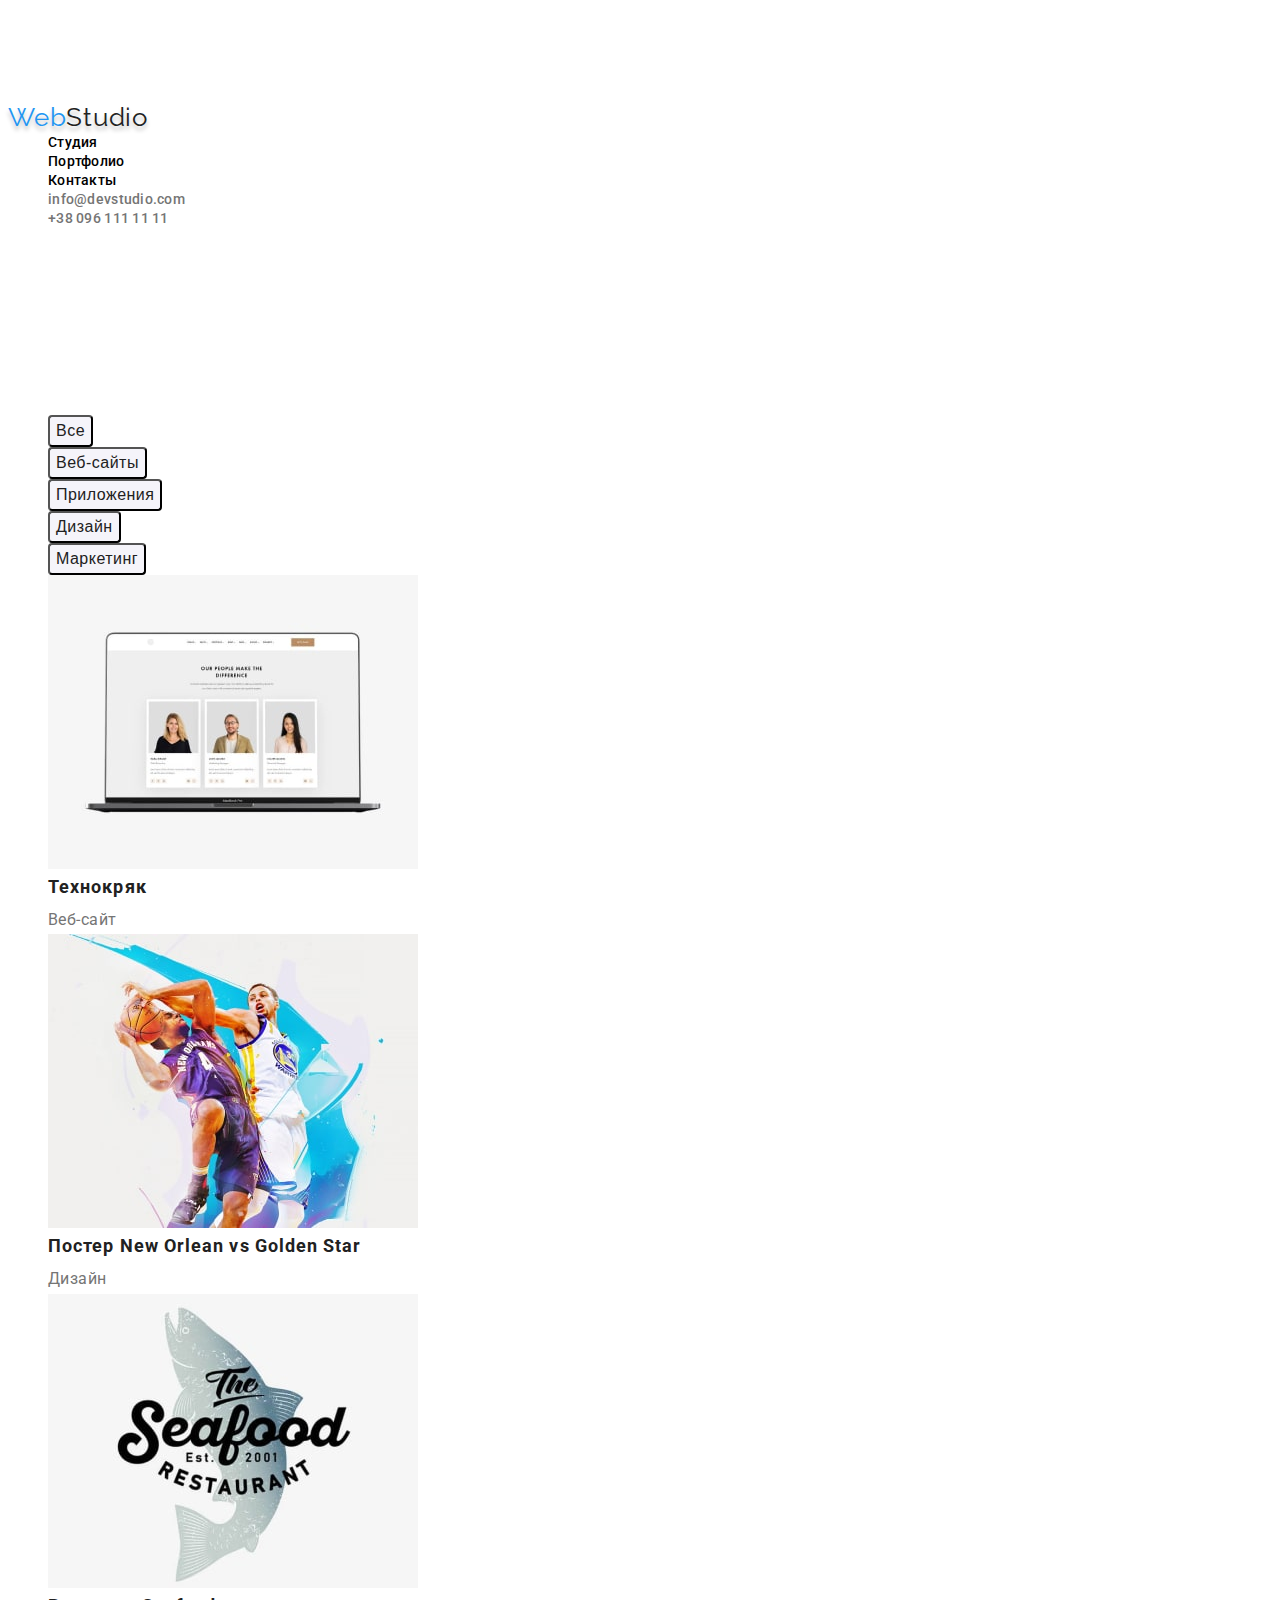
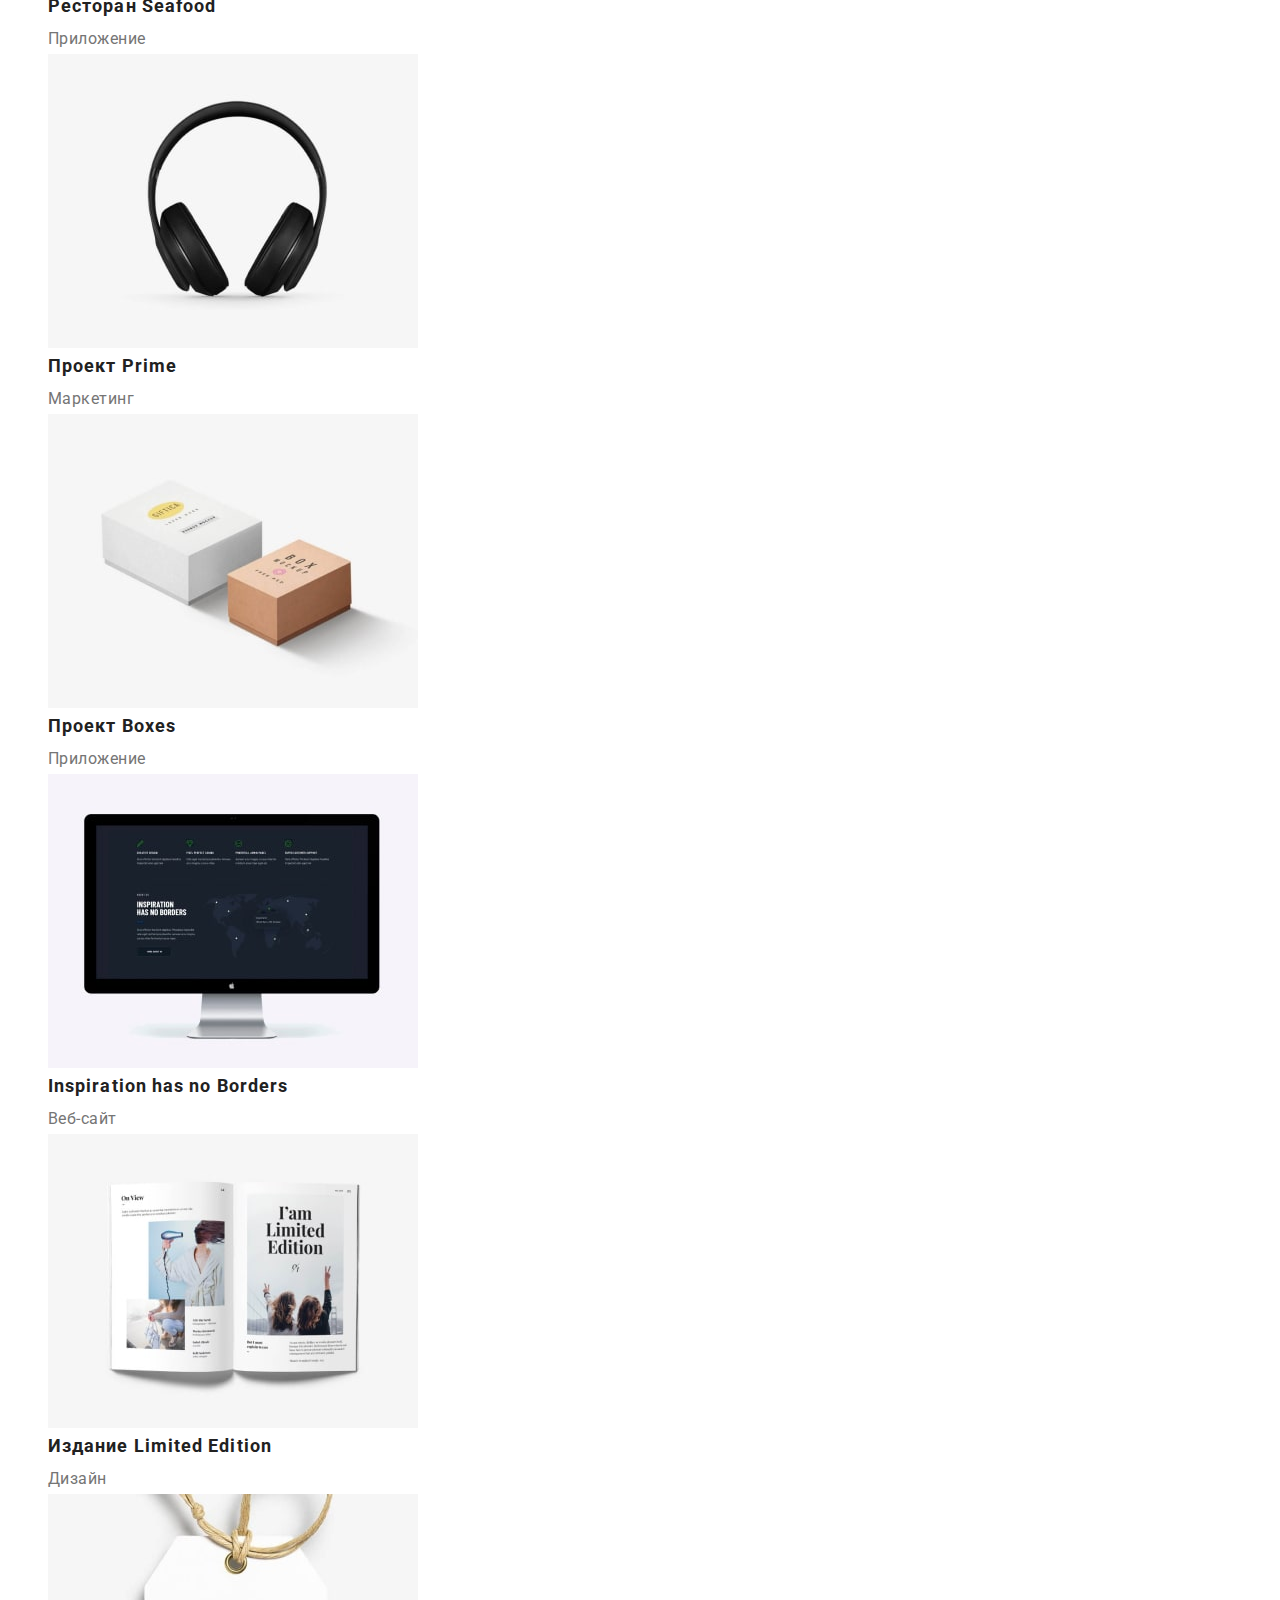
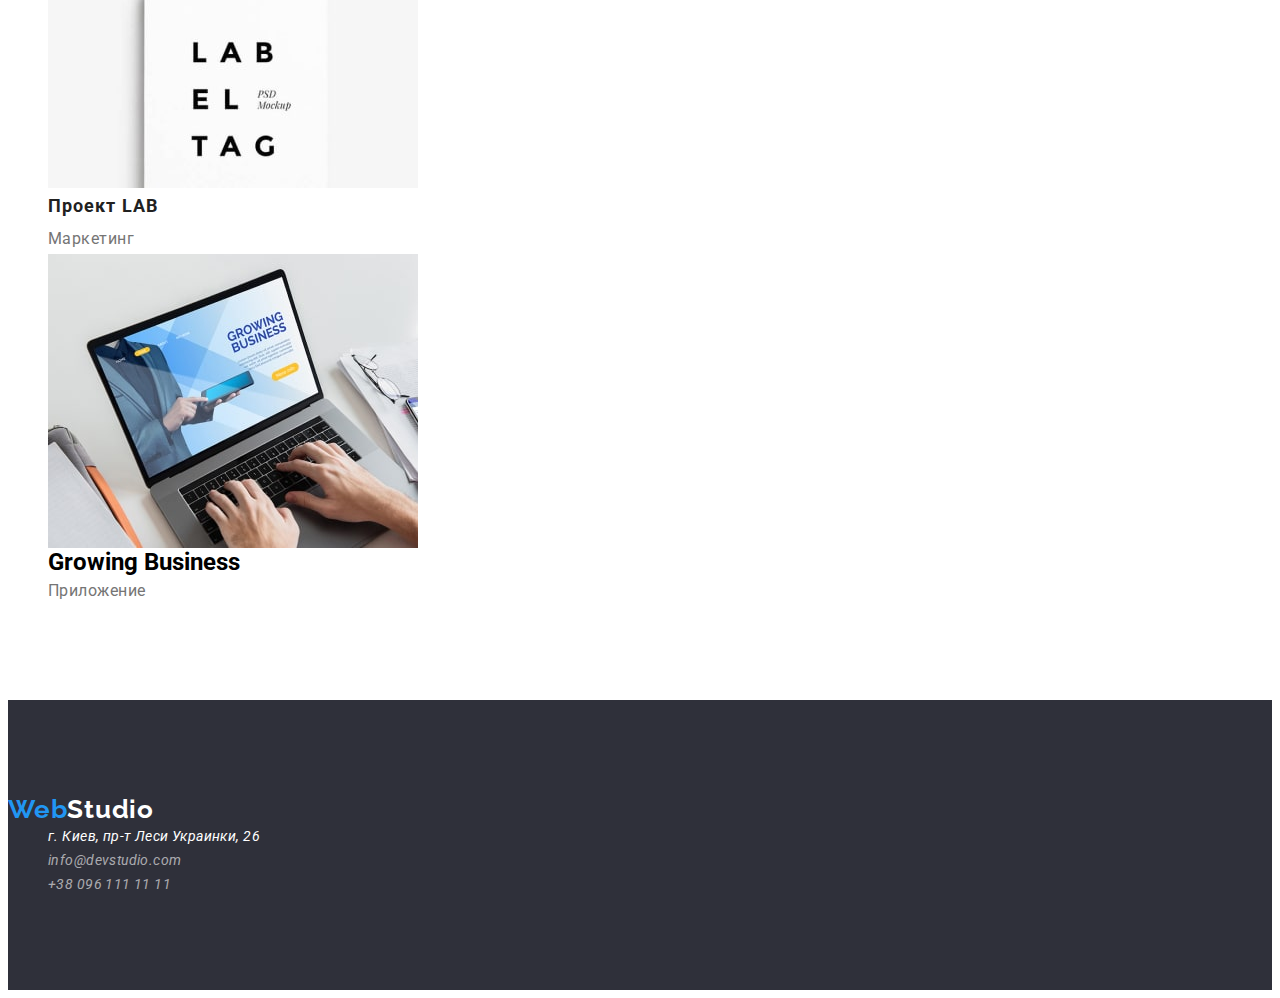
==== commit d374d800: "hw-2-v1.3" ====
--- a/portfolio.html
+++ b/portfolio.html
@@ -1,136 +1,138 @@
 <!DOCTYPE html>
 <html lang="ru">
-    <head>
-        <meta charset="UTF-8">
-        <meta http-equiv="X-UA-Compatible" content="IE=edge">
-        <meta name="viewport" content="width=device-width, initial-scale=1.0">
-        <title>Document</title>
-        <link rel="preconnect" href="https://fonts.googleapis.com">
-        <link rel="preconnect" href="https://fonts.gstatic.com" crossorigin>
-        <link href="https://fonts.googleapis.com/css2?family=Raleway:wght@700&family=Roboto:wght@400;500;700;900&display=swap" rel="stylesheet">
-        <link rel="stylesheet" href="./css/styles.css" />
-    </head>
-        <body>
-            <div  class="conteiner">
-                <!-- Sectiov Header -->
-                <header class="section">
-                    <nav class="header-navigation">
-                        <a class="link" href="./index.html">
-                            <span class="header-logo-web">Web</span><span class="header-logo-studio">Studio</span>
-                        </a>
-                        <ul class="list header-list">
-                            <li class="header-item">
-                                <a class="link header-link" href="./index.html">Студия</a>
-                            </li>
-                            <li class="header-item">
-                                <a class="link header-link" href="./portfolio.html">Портфолио</a>
-                            </li>
-                            <li class="header-item">
-                                <a class="link header-link" href="#Контакты">Контакты</a>
-                            </li>
-                        </ul>
-                    </nav>
-                    <ul class="list heder-contacts-list">
-                        <li class="header-item"><a class="link header-contacts-link"
-                                href="mailto:info@devstudio.com">info@devstudio.com</a></li>
-                        <li class="header-item"><a class="link header-contacts-link" href="tel:+380961111111">+38 096 111 11 11</a></li>
-                    </ul>
-                </header>
 
-                <main>
-                    <!-- Section Filters -->
-                    <section class="section">
-                        <h2 class="visually-hidden">Фильтры</h2>
-                        <ul class="list filters-list">
-                            <li class="filters-item">
-                                <button class="filters-btn" type="button">Все</button>
-                            </li>
-                            <li class="filters-item">
-                                <button class="filters-btn" type="button">Веб-сайты</button>
-                            </li>
-                            <li class="filters-item">
-                                <button class="filters-btn" type="button">Приложения</button>
-                            </li>
-                            <li class="filters-item">
-                                <button class="filters-btn" type="button">Дизайн</button>
-                            </li>
-                            <li class="filters-item">
-                                <button class="filters-btn" type="button">Маркетинг</button>
-                            </li>
-                        </ul>
+<head>
+    <meta charset="UTF-8">
+    <meta http-equiv="X-UA-Compatible" content="IE=edge">
+    <meta name="viewport" content="width=device-width, initial-scale=1.0">
+    <title>Document</title>
+    <link rel="preconnect" href="https://fonts.googleapis.com">
+    <link rel="preconnect" href="https://fonts.gstatic.com" crossorigin>
+    <link
+        href="https://fonts.googleapis.com/css2?family=Raleway:wght@700&family=Roboto:wght@400;500;700;900&display=swap"
+        rel="stylesheet">
+    <link rel="stylesheet" href="./css/styles.css" />
+</head>
 
-                    <!-- Section Portfolio -->
-                        <h2 class="visually-hidden">Портфолио</h2>
-                        <ul class="list portfolio-list">
-                            <li class="portfolio-item">
-                                <img src="./images/project1.jpg" alt="фотография ноутбука" width="370" height="294">
-                                <h3 class="portfolio-title">Технокряк</h3>
-                                <p class="portfolio-desc">Веб-сайт</p>
-                            </li>
-                            <li class="portfolio-item">
-                                <img src="./images/project2.jpg" alt="постер с двумя баскетбалистами" width="370" height="294"> 
-                                <h3 class="portfolio-title">Постер New Orlean vs Golden Star</h3>
-                                <p class="portfolio-desc">Дизайн</p>
-                            </li>
-                            <li class="portfolio-item">
-                                <img src="./images/project3.jpg" alt="логотип ресторана">
-                                <h3 class="portfolio-title">Ресторан Seafood</h3>
-                                <p class="portfolio-desc">Приложение</p>
-                            </li>
-                            <li class="portfolio-item">
-                                <img src="./images/project4.jpg" alt="фотография наушников" width="370" height="294">
-                                <h3 class="portfolio-title">Проект Prime</h3>
-                                <p class="portfolio-desc">Маркетинг</p>
-                            </li>
-                            <li class="portfolio-item">
-                                <img src="./images/project5.jpg" alt="фотография двух коробок" width="370" height="294">
-                                <h3 class="portfolio-title">Проект Boxes</h3>
-                                <p class="portfolio-desc">Приложение</p>
-                            </li>
-                            <li class="portfolio-item">
-                                <img src="./images/project6.jpg" alt="фотография монитора" width="370" height="294">
-                                <h3 class="portfolio-title" lang="en">Inspiration has no Borders</h3>
-                                <p class="portfolio-desc">Веб-сайт</p>
-                            </li>
-                            <li class="portfolio-item">
-                                <img src="./images/project7.jpg" alt="фотография книги" width="370" height="294">
-                                <h3 class="portfolio-title">Издание Limited Edition</h3>
-                                <p class="portfolio-desc">Дизайн</p>
-                            </li>
-                            <li class="portfolio-item">
-                                <img src="./images/project8.jpg" alt="фотография этикетки" width="370" height="294">
-                                <h3 class="portfolio-title">Проект LAB</h3>
-                                <p class="portfolio-desc">Маркетинг</p>
-                            </li>
-                            <li class="portfolio-item">
-                                <img src="./images/project9.jpg" alt="ноутбук стоит на столе" width="370" height="294">
-                                <h3  lang="en">Growing Business</h3>
-                                <p class="portfolio-desc">Приложение</p>
-                            </li>
-                        </ul>
-                    </section>
-                </main>
+<body>
+    <!-- Sectiov Header -->
+    <header class="section">
+        <nav class="header-navigation">
+            <a class="link header-logo" href="./index.html">
+                <span class="logo-web">Web</span>Studio
+            </a>
+            <ul class="list header-list">
+                <li class="header-item">
+                    <a class="link header-link" href="./index.html">Студия</a>
+                </li>
+                <li class="header-item">
+                    <a class="link header-link" href="./portfolio.html">Портфолио</a>
+                </li>
+                <li class="header-item">
+                    <a class="link header-link" href="#Контакты">Контакты</a>
+                </li>
+            </ul>
+        </nav>
+        <ul class="list heder-contacts-list">
+            <li class="header-item"><a class="link header-contacts-link"
+                    href="mailto:info@devstudio.com">info@devstudio.com</a></li>
+            <li class="header-item"><a class="link header-contacts-link" href="tel:+380961111111">+38 096 111 11 11</a>
+            </li>
+        </ul>
+    </header>
 
-                    <!-- Section Footer -->
-                    <footer class="section section-footer">
-                        <a class="link" href="./index.html">
-                            <span class="footer-logo-web">Web</span><span class="footer-logo-studio">Studio</span>
-                        </a>
-                        <address id="Контакты">
-                            <ul class="list footer-list">
-                                <li class="footer-item">
-                                    <a class="link footer-addres" href="https://goo.gl/maps/XqXymraPGeY7W97GA">г. Киев, пр-т Леси Украинки,
-                                        26</a>
-                                </li>
-                                <li class="footer-item">
-                                    <a class="link footer-link" href="mailto:info@devstudio.com">info@devstudio.com</a>
-                                </li>
-                                <li class="footer-item">
-                                    <a class="link footer-link" href="tel:+380961111111">+38 096 111 11 11</a>
-                                </li>
-                            </ul>
-                        </address>
-                    </footer>
-            </div>
-        </body>
+    <main>
+        <!-- Section Portfolio -->
+        <section class="section">
+            <h1 class="visually-hidden">Фильтры</h1>
+            <ul class="list filters-list">
+                <li class="filters-item">
+                    <button class="filters-btn" type="button">Все</button>
+                </li>
+                <li class="filters-item">
+                    <button class="filters-btn" type="button">Веб-сайты</button>
+                </li>
+                <li class="filters-item">
+                    <button class="filters-btn" type="button">Приложения</button>
+                </li>
+                <li class="filters-item">
+                    <button class="filters-btn" type="button">Дизайн</button>
+                </li>
+                <li class="filters-item">
+                    <button class="filters-btn" type="button">Маркетинг</button>
+                </li>
+            </ul>
+            <ul class="list portfolio-list">
+                <li class="portfolio-item">
+                    <img src="./images/project1.jpg" alt="фотография ноутбука" width="370" height="294">
+                    <h2 class="portfolio-title">Технокряк</h2>
+                    <p class="portfolio-desc">Веб-сайт</p>
+                </li>
+                <li class="portfolio-item">
+                    <img src="./images/project2.jpg" alt="постер с двумя баскетбалистами" width="370" height="294">
+                    <h2 class="portfolio-title">Постер New Orlean vs Golden Star</h2>
+                    <p class="portfolio-desc">Дизайн</p>
+                </li>
+                <li class="portfolio-item">
+                    <img src="./images/project3.jpg" alt="логотип ресторана">
+                    <h2 class="portfolio-title">Ресторан Seafood</h2>
+                    <p class="portfolio-desc">Приложение</p>
+                </li>
+                <li class="portfolio-item">
+                    <img src="./images/project4.jpg" alt="фотография наушников" width="370" height="294">
+                    <h2 class="portfolio-title">Проект Prime</h2>
+                    <p class="portfolio-desc">Маркетинг</p>
+                </li>
+                <li class="portfolio-item">
+                    <img src="./images/project5.jpg" alt="фотография двух коробок" width="370" height="294">
+                    <h2 class="portfolio-title">Проект Boxes</h2>
+                    <p class="portfolio-desc">Приложение</p>
+                </li>
+                <li class="portfolio-item">
+                    <img src="./images/project6.jpg" alt="фотография монитора" width="370" height="294">
+                    <h2 class="portfolio-title" lang="en">Inspiration has no Borders</h2>
+                    <p class="portfolio-desc">Веб-сайт</p>
+                </li>
+                <li class="portfolio-item">
+                    <img src="./images/project7.jpg" alt="фотография книги" width="370" height="294">
+                    <h2 class="portfolio-title">Издание Limited Edition</h2>
+                    <p class="portfolio-desc">Дизайн</p>
+                </li>
+                <li class="portfolio-item">
+                    <img src="./images/project8.jpg" alt="фотография этикетки" width="370" height="294">
+                    <h2 class="portfolio-title">Проект LAB</h2>
+                    <p class="portfolio-desc">Маркетинг</p>
+                </li>
+                <li class="portfolio-item">
+                    <img src="./images/project9.jpg" alt="ноутбук стоит на столе" width="370" height="294">
+                    <h2 lang="en">Growing Business</h2>
+                    <p class="portfolio-desc">Приложение</p>
+                </li>
+            </ul>
+        </section>
+    </main>
+
+    <!-- Section Footer -->
+    <footer class="section section-footer">
+        <a class="link" href="./index.html">
+            <span class="footer-logo-web">Web</span><span class="footer-logo-studio">Studio</span>
+        </a>
+        <address id="Контакты">
+            <ul class="list footer-list">
+                <li class="footer-item">
+                    <a class="link footer-addres" href="https://goo.gl/maps/XqXymraPGeY7W97GA">г. Киев, пр-т Леси
+                        Украинки,
+                        26</a>
+                </li>
+                <li class="footer-item">
+                    <a class="link footer-link" href="mailto:info@devstudio.com">info@devstudio.com</a>
+                </li>
+                <li class="footer-item">
+                    <a class="link footer-link" href="tel:+380961111111">+38 096 111 11 11</a>
+                </li>
+            </ul>
+        </address>
+    </footer>
+</body>
+
 </html>--- a/css/styles.css
+++ b/css/styles.css
@@ -1,254 +1,259 @@
+:root {
+  --black-color: #212121;
+  --gray-color: #757575;
+  --white-color: #ffffff;
+  --second-gray-color: rgba(255, 255, 255, 0.6);
+  --accent-color: #2196f3;
+}
+
+button {
+  cursor: pointer;
+}
+
 body {
-    font-family: "Roboto", sans-serif;
-}
-:root {
-    --header-text-color: #212121;
-    --header-second-text-color: #757575;
-    --footer-address-color:  #FFFFFF;
-    --footer-contacts-color: rgba(255, 255, 255, 0.6);
-    --title-color: #212121;
-    --text-color: #757575;
-    --accent-color: #2196F3;
-}
+  font-family: "Roboto", sans-serif;
+}
+
 img {
-    display: block;
-    max-width: 100%;
-    height: auto;
-}
-h1,h2, h3, p, ul {
-    margin: 0;
-}
+  display: block;
+  max-width: 100%;
+  height: auto;
+}
+h1,
+h2,
+h3,
+p,
+ul {
+  margin: 0;
+}
+
 .list {
-    list-style: none;
-}
+  list-style: none;
+}
+
 .link {
-    text-decoration: none;
-}
+  text-decoration: none;
+}
+
 .section {
-    padding-top: 94px;
-    padding-bottom: 94px;
-}
+  padding-top: 94px;
+  padding-bottom: 94px;
+}
+
 .visually-hidden {
-    position: absolute;
-    white-space: nowrap;
-    width: 1px;
-    height: 1px;
-    overflow: hidden;
-    border: 0;
-    padding: 0;
-    clip: rect(0 0 0 0);
-    clip-path: inset(50%);
-    margin: -1px;
-}
+  position: absolute;
+  white-space: nowrap;
+  width: 1px;
+  height: 1px;
+  overflow: hidden;
+  border: 0;
+  padding: 0;
+  clip: rect(0 0 0 0);
+  clip-path: inset(50%);
+  margin: -1px;
+}
+
 .conteiner {
-    width: 1200px;
-    padding-left: 15px;
-    padding-right: 15px;
-    margin-left: auto;
-    margin-right: auto;
-    background-color: #FFFFFF;
+  width: 1200px;
+  padding-left: 15px;
+  padding-right: 15px;
+  margin-left: auto;
+  margin-right: auto;
+  background-color: var(--white-color);
 }
 
 /* Section Heading */
 .heder {
-    background-color: white;
-}
-.header-logo-web {
-    font-family: Raleway;
-    font-weight: bold;
-    font-size: 26px;
-    line-height: 1,19;
-    letter-spacing: 0.03em;
-    color: #2196F3;
-    text-shadow: 0px 4px 4px rgba(0, 0, 0, 0.25);
-}
-.header-logo-studio {
-    font-family: Raleway;
-    font-weight: bold;
-    font-size: 26px;
-    line-height: 1,19;
-    letter-spacing: 0.03em;
-    color: #000000;
-    text-shadow: 0px 4px 4px rgba(0, 0, 0, 0.25)
-}
-{, }
+  background-color: var(--white-color);
+}
+.header-logo {
+  font-family: Raleway;
+  font-weight: 700d;
+  font-size: 26px;
+  line-height: 1, 19;
+  letter-spacing: 0.03em;
+  color: var(--black-color);
+  text-shadow: 0px 4px 4px rgba(0, 0, 0, 0.25);
+}
+.logo-web {
+  color: var(--accent-color);
+  text-shadow: 0px 4px 4px rgba(0, 0, 0, 0.25);
+}
+
 .header-link {
-    font-weight: 500;
-    font-size: 14px;
-    line-height: 1.14;
-    letter-spacing: 0.02em;
-    color: var(--header-text-color);
+  font-weight: 500;
+  font-size: 14px;
+  line-height: 1.14;
+  letter-spacing: 0.02em;
+  color: var(--header-text-color);
 }
 .header-link:hover,
 .header-link:focus {
-    color: var(--accent-color);
+  color: var(--accent-color);
 }
 .header-contacts-link {
-    font-weight: 500;
-    font-size: 14px;
-    line-height: 1.14;
-    letter-spacing: 0.02em;
-    color: var(--header-second-text-color);
-    }
+  font-weight: 500;
+  font-size: 14px;
+  line-height: 1.14;
+  letter-spacing: 0.02em;
+  color: var(--gray-color);
+}
 .header-contacts-link:hover,
 .header-contacts-link:focus {
-    color: var(--accent-color);
+  color: var(--accent-color);
 }
 
 /* Section Hero */
-.hero {;
-    background-color: #2F303A;
+.hero {
+  background-color: #2f303a;
 }
 .hero-title {
-    font-weight: 900;
-    font-size: 44px;
-    line-height: 1.36;
-    text-align: center;
-    letter-spacing: 0.06em;
-    text-transform: uppercase;
-    color: #FFFFFF;
+  font-weight: 900;
+  font-size: 44px;
+  line-height: 1.36;
+  text-align: center;
+  letter-spacing: 0.06em;
+  text-transform: uppercase;
+  color: var(--white-color);
 }
 .hero-btn {
-    font-weight: 700;
-    font-size: 16px;
-    line-height: 1.87;
-    display: flex;
-    align-items: center;
-    text-align: center;
-    letter-spacing: 0.06em;
-    color: #FFFFFF;
-    background-color: #2196F3;
-    box-shadow: 0px 4px 4px rgba(0, 0, 0, 0.15);
-    border-radius: 4px;
+  font-weight: 700;
+  font-size: 16px;
+  line-height: 1.87;
+  display: flex;
+  align-items: center;
+  text-align: center;
+  letter-spacing: 0.06em;
+  color: var(--white-color);
+  background-color: var(--accent-color);
+  box-shadow: 0px 4px 4px rgba(0, 0, 0, 0.15);
+  border-radius: 4px;
 }
 
 /* Section Advantage */
 .advantage-title {
-    font-weight: 700;
-    font-size: 14px;
-    line-height: 1.14;
-    letter-spacing: 0.03em;
-    text-transform: uppercase;
-    color: var(--title-color);
+  font-weight: 700;
+  font-size: 14px;
+  line-height: 1.14;
+  letter-spacing: 0.03em;
+  text-transform: uppercase;
+  color: var(--black-color);
 }
 .advantage-desc {
-    font-size: 14px;
-    line-height: 1.71;
-    letter-spacing: 0.03em;
-    color: var(--text-color);
+  font-size: 14px;
+  line-height: 1.71;
+  letter-spacing: 0.03em;
+  color: var(--gray-color);
 }
 
 /* Sektion Work */
 .working-title {
-    font-weight: 700;
-    font-size: 36px;
-    line-height: 1.17;
-    text-align: center;
-    letter-spacing: 0.03em;
-    color: var(--title-color);
+  font-weight: 700;
+  font-size: 36px;
+  line-height: 1.17;
+  text-align: center;
+  letter-spacing: 0.03em;
+  color: var(--black-color);
 }
 
 /* Section Our Team */
-.section-team{
-    background-color: #F5F4FA;
+.section-team {
+  background-color: #f5f4fa;
 }
 .team-title {
-    font-weight: 700;
-    font-size: 36px;
-    line-height: 1.17;
-    text-align: center;
-    letter-spacing: 0.03em;
-    color: var(--title-color);
+  font-weight: 700;
+  font-size: 36px;
+  line-height: 1.17;
+  text-align: center;
+  letter-spacing: 0.03em;
+  color: var(--black-color);
 }
 .team-title-name {
-    font-weight: 500;
-    font-size: 16px;
-    line-height: 1.19;
-    text-align: center;
-    letter-spacing: 0.03em;
-    color: var(--title-color);
+  font-weight: 500;
+  font-size: 16px;
+  line-height: 1.19;
+  text-align: center;
+  letter-spacing: 0.03em;
+  color: var(--black-color);
 }
 .team-desc {
-    font-size: 16px;
-    line-height: 1.19;
-    text-align: center;
-    letter-spacing: 0.03em;
-    color: var(--text-color);
+  font-size: 16px;
+  line-height: 1.19;
+  text-align: center;
+  letter-spacing: 0.03em;
+  color: var(--gray-color);
 }
 
 /*  Section Footer */
 .section-footer {
-    background-color: #2F303A;
+  background-color: #2f303a;
 }
 .footer-logo-web {
-    font-family: Raleway;
-    font-weight: 700;
-    font-size: 26px;
-    line-height: 1.19;
-    letter-spacing: 0.03em;
-    color: #2196F3;
+  font-family: Raleway;
+  font-weight: 700;
+  font-size: 26px;
+  line-height: 1.19;
+  letter-spacing: 0.03em;
+  color: var(--accent-color);
 }
 .footer-logo-studio {
-    font-family: Raleway;
-    font-weight: 700;
-    font-size: 26px;
-    line-height: 1.19;
-    letter-spacing: 0.03em;
-    color: #FFFFFF;
+  font-family: Raleway;
+  font-weight: 700;
+  font-size: 26px;
+  line-height: 1.19;
+  letter-spacing: 0.03em;
+  color: var(--white-color);
 }
 .footer-addres {
-    font-size: 14px;
-    line-height: 1.71;
-    letter-spacing: 0.03em;
-    color: var(--footer-address-color);
+  font-size: 14px;
+  line-height: 1.71;
+  letter-spacing: 0.03em;
+  color: var(--white-color);
 }
 .footer-addres:hover,
 .footer-addres:focus {
-    color: var(--accent-color);
-}  
+  color: var(--accent-color);
+}
 .footer-link {
-font-size: 14px;
-line-height: 1.71;
-letter-spacing: 0.03em;
-color: var(--footer-contacts-color);
+  font-size: 14px;
+  line-height: 1.71;
+  letter-spacing: 0.03em;
+  color: var(--second-gray-color);
 }
 .footer-link:hover,
 .footer-link:focus {
-    color: var(--accent-color);
-}
-
-/* Section Filters */
+  color: var(--accent-color);
+}
+
+/* Section Portfolio */
 .filters-btn {
-    font-weight: 500;
-font-size: 16px;
-line-height: 1.62;
-text-align: center;
-letter-spacing: 0.03em;
-color: #212121;
-background-color: #F5F4FA;
-border-radius: 4px;
+  font-weight: 500;
+  font-size: 16px;
+  line-height: 1.62;
+  text-align: center;
+  letter-spacing: 0.03em;
+  color: #212121;
+  background-color: #f5f4fa;
+  border-radius: 4px;
 }
 .filters-btn:hover,
 .filters-btn:focus {
-    color: #FFFFFF;
-    background-color: var(--accent-color);
-    box-shadow: 0px 3px 1px rgba(0, 0, 0, 0.1), 
-                0px 1px 2px rgba(0, 0, 0, 0.08), 
-                0px 2px 2px rgba(0, 0, 0, 0.12);
-    border-radius: 4px;
-}
-
-/* Section Portfolio */
+  color: var(--white-color);
+  background-color: var(--accent-color);
+  box-shadow: 0px 3px 1px rgba(0, 0, 0, 0.1), 0px 1px 2px rgba(0, 0, 0, 0.08),
+    0px 2px 2px rgba(0, 0, 0, 0.12);
+  border-radius: 4px;
+}
 .portfolio-title {
-font-weight: bold;
-font-size: 18px;
-line-height: 2;
-letter-spacing: 0.06em;
-color: var(--title-color)
+  font-weight: bold;
+  font-size: 18px;
+  line-height: 2;
+  letter-spacing: 0.06em;
+  color: var(--black-color);
 }
 .portfolio-desc {
-font-size: 16px;
-line-height: 1.87;
-letter-spacing: 0.03em;
-color: var(--text-color);
-}+  font-size: 16px;
+  line-height: 1.87;
+  letter-spacing: 0.03em;
+  color: var(--gray-color);
+}
